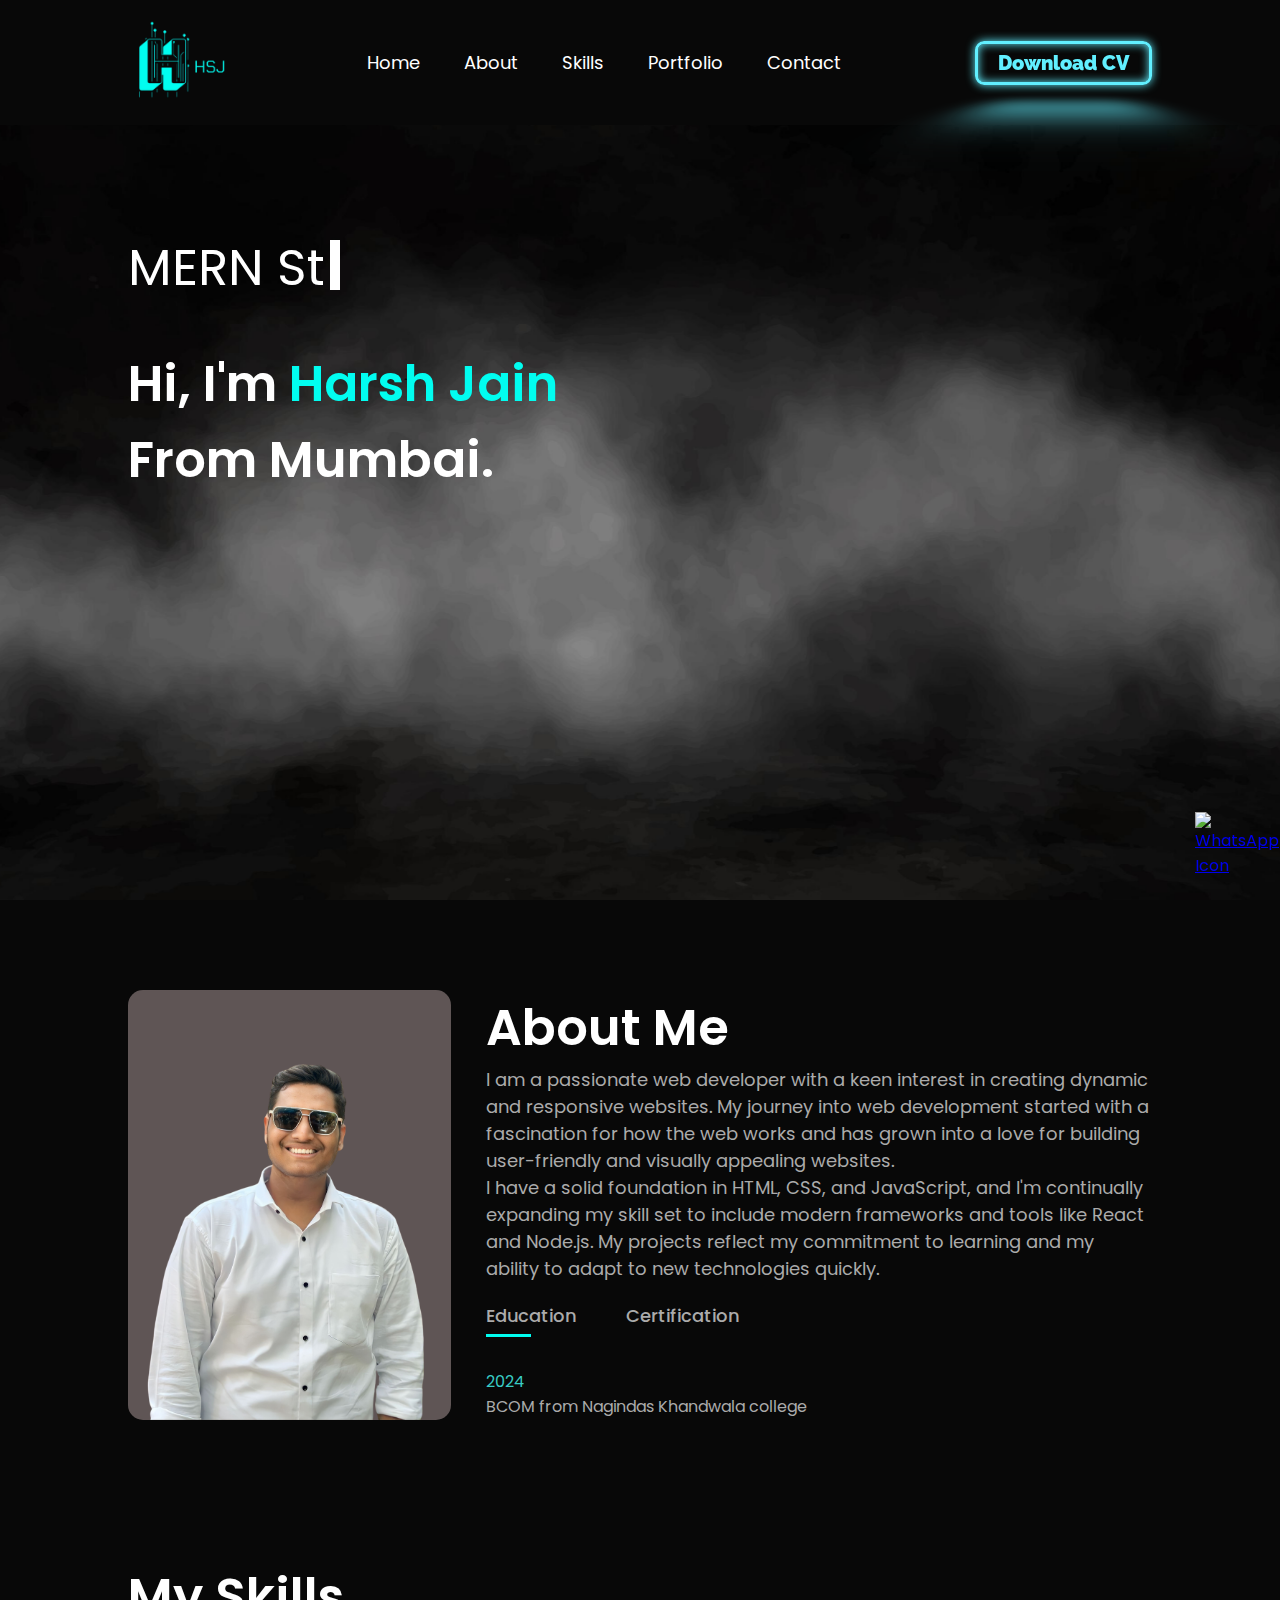
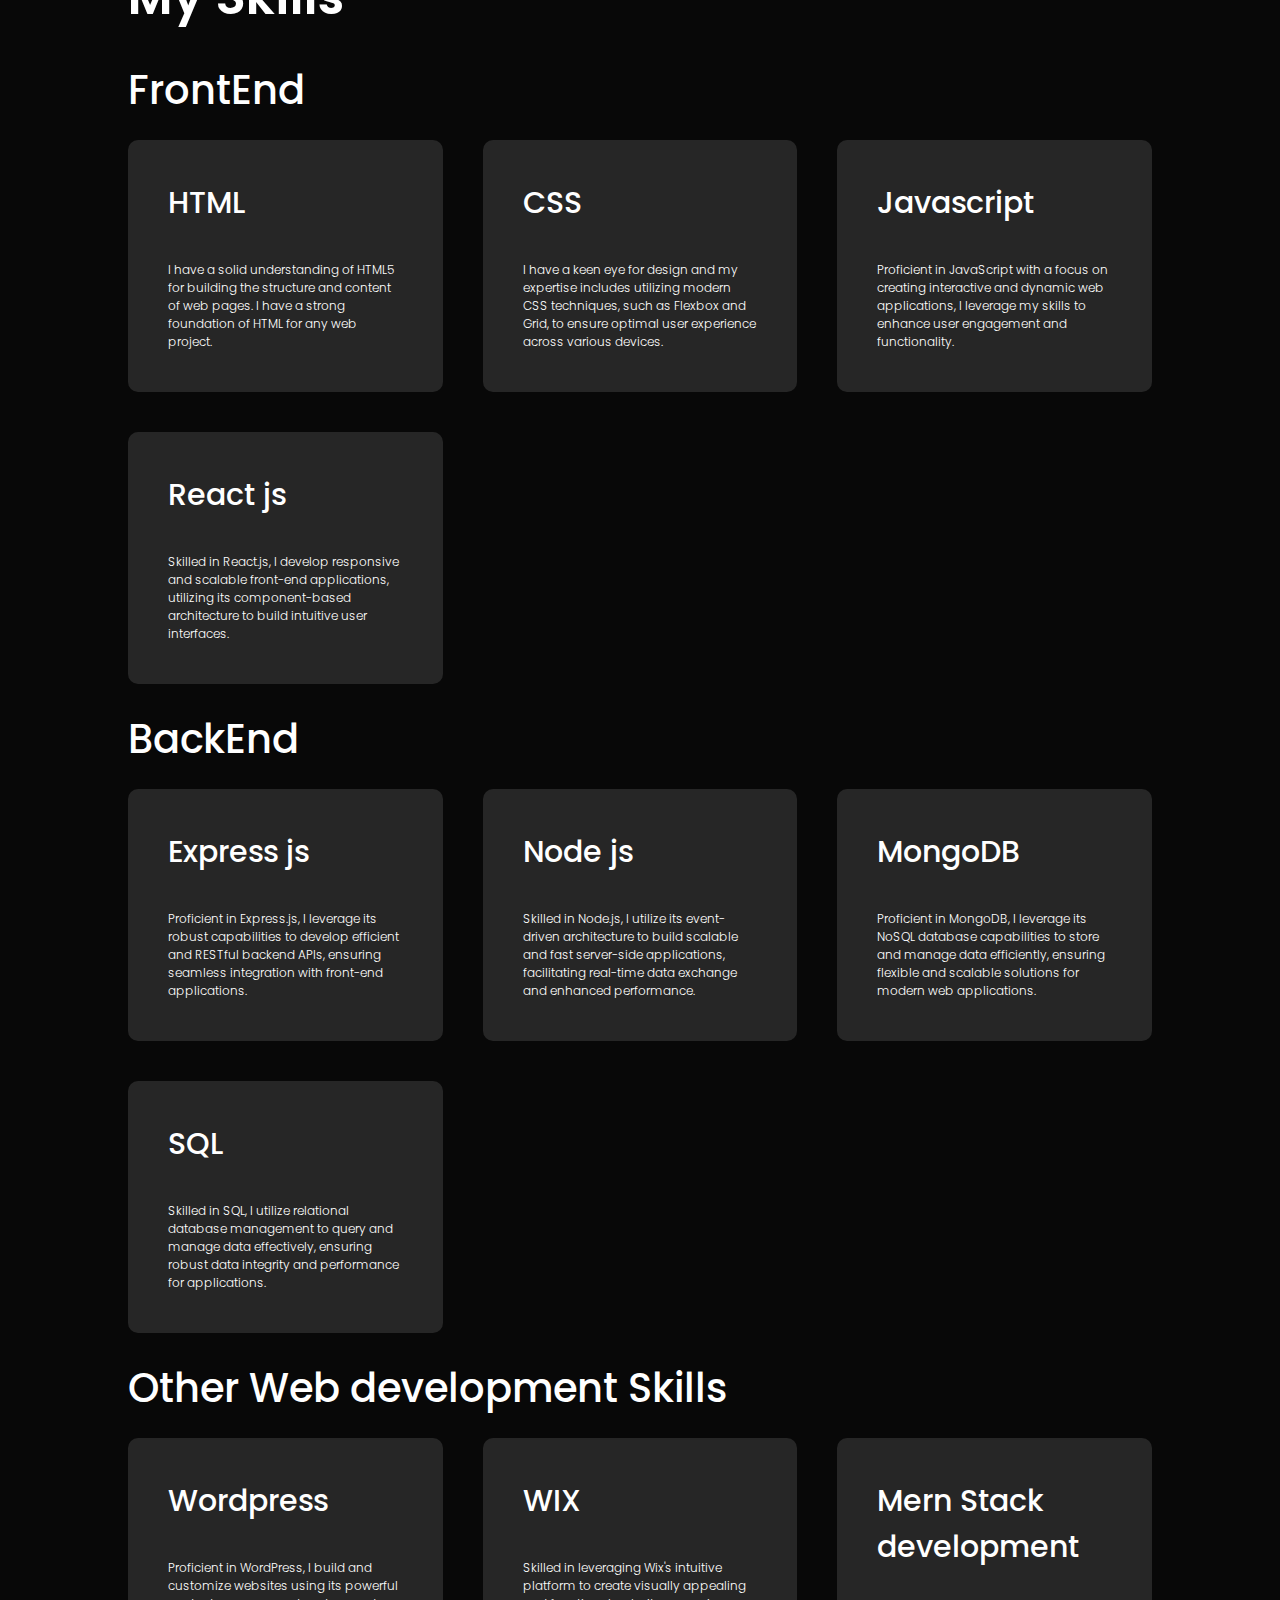
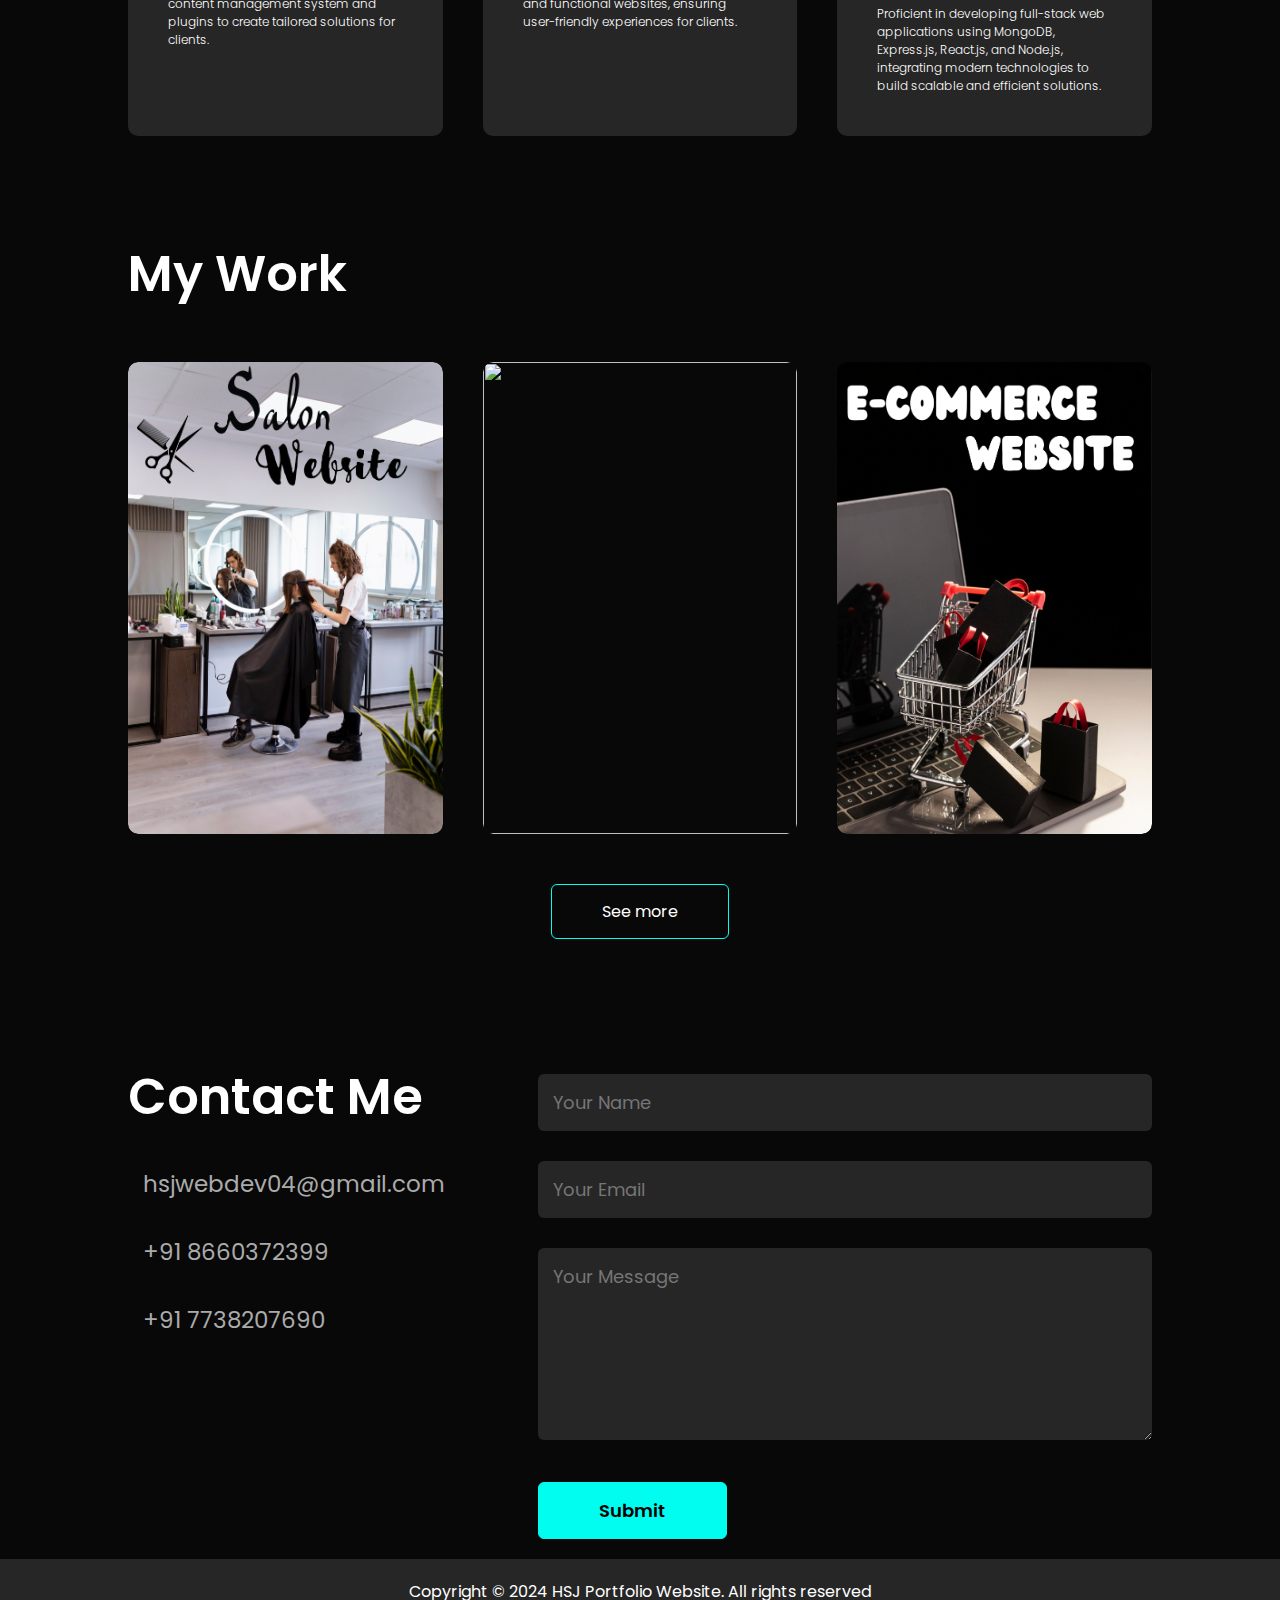
==== index.html @ c1de4677 "k" ====
<!DOCTYPE html>
<html lang="en">

<head>
    <meta charset="UTF-8">
    <meta name="viewport" content="width=device-width, initial-scale=1.0">
    <title>HSJ Portfolio</title>
    <link rel="icon" href="images/1.png" type="image/x-icon">
    <link rel="stylesheet" href="style.css">
    <script src="https://kit.fontawesome.com/3950568ccf.js" crossorigin="anonymous"></script>
</head>

<body>
    <header>
        <div id="header">
            <div class="navbar">
                <nav>
                    <img src="images/logo.png" class="logo">
                    <ul class="menu" id="menu">
                        <div class="close" id="closeIcon"></div>
                        <li><a href="#header">Home</a></li>
                        <li><a href="#about">About</a></li>
                        <li><a href="#skills">Skills</a></li>
                        <li><a href="#portfolio">Portfolio</a></li>
                        <li><a href="#contact">Contact</a></li>
                    </ul>
                    <a href="images/harsh resume.pdf" download class="button">Download CV</a>

                    <div class="hamburger" id="hamburger">
                        <div class="line"></div>
                        <div class="line"></div>
                        <div class="line"></div>
                    </div>
                </nav>
            </div>
        </div>
    </header>
    <div class="hero">
        <div class="header-text">
            <div id="console">
                <span id="text"></span><span class="console-underscore"></span>
            </div>
            <h1>Hi, I'm <span class="name">Harsh Jain</span> <br> From Mumbai.</h1>
        </div>
    </div>
    <!-- ------------------about---------------------- -->
    <div id="about">
        <div class="container">
            <div class="row">
                <div class="about-col-1">
                    <img src="images/user1.png" alt="">
                </div>
                <div class="about-col-2">
                    <h1 class="sub-title">About Me</h1>
                    <p>I am a passionate web developer with a keen interest in creating dynamic and responsive websites.
                        My journey into web development started with a fascination for how the web works and has grown
                        into a love for building user-friendly and visually appealing websites.</p>
                    <p>I have a solid foundation in HTML, CSS, and JavaScript, and I'm continually expanding my skill
                        set to include modern frameworks and tools like React and Node.js. My projects reflect my
                        commitment to learning and my ability to adapt to new technologies quickly.</p>
                    <div class="tab-titles">
                        <p class="tab-links active-link" onclick="openTab('education' , this)">Education</p>
                        <p class="tab-links" onclick="openTab('experience' , this)">Certification</p>
                    </div>
                    <div class="tab-contents active-tab" id="education">
                        <ul>
                            <li><span>2024</span><br>BCOM from Nagindas Khandwala college </li>
                        </ul>
                    </div>
                    <div class="tab-contents" id="experience">
                        <ul>
                            <li><span>2024</span><br>Web development Training at CM Techno Solution</li>
                        </ul>
                    </div>
                </div>
            </div>
        </div>
    </div>

    <!-- -------------------------------Skills------------------------------- -->
    <div id="skills">
        <div class="container">
            <h1 class="sub-title">My Skills</h1>
            <div class="section">
                <h2>FrontEnd</h2>
            </div>
            <div class="skills-list">

                <div>
                    <i class="fa-brands fa-html5"></i>
                    <h2>HTML</h2>
                    <p>I have a solid understanding of HTML5 for building the structure and content of web pages. I have
                        a strong foundation of HTML for any web project.</p>

                </div>
                <div>
                    <i class="fa-brands fa-css3-alt"></i>
                    <h2>CSS</h2>
                    <p>I have a keen eye for design and my expertise includes utilizing modern CSS techniques, such as
                        Flexbox and Grid, to ensure optimal user experience across various devices.</p>

                </div>
                <div>
                    <i class="fa-brands fa-js"></i>
                    <h2>Javascript</h2>
                    <p>Proficient in JavaScript with a focus on creating interactive and dynamic web applications, I
                        leverage my skills to enhance user engagement and functionality.</p>

                </div>
                <div>
                    <i class="fa-brands fa-react"></i>
                    <h2>React js</h2>
                    <p>Skilled in React.js, I develop responsive and scalable front-end applications, utilizing its
                        component-based architecture to build intuitive user interfaces.</p>

                </div>
            </div>
            <div class="section">
                <h2>BackEnd</h2>
            </div>
            <div class="skills-list">

                <div>
                    <i class="fa-brands fa-node-js"></i>
                    <h2>Express js</h2>
                    <p>Proficient in Express.js, I leverage its robust capabilities to develop efficient and RESTful
                        backend APIs, ensuring seamless integration with front-end applications.</p>

                </div>
                <div>
                    <i class="fa-brands fa-node"></i>
                    <h2>Node js</h2>
                    <p>Skilled in Node.js, I utilize its event-driven architecture to build scalable and fast
                        server-side applications, facilitating real-time data exchange and enhanced performance.</p>

                </div>
                <div>
                    <i class="fa-solid fa-database"></i>
                    <h2>MongoDB</h2>
                    <p> Proficient in MongoDB, I leverage its NoSQL database capabilities to store and manage data
                        efficiently, ensuring flexible and scalable solutions for modern web applications.</p>

                </div>
                <div>
                    <i class="fa-solid fa-database"></i>
                    <h2>SQL</h2>
                    <p>Skilled in SQL, I utilize relational database management to query and manage data effectively,
                        ensuring robust data integrity and performance for applications.</p>

                </div>
            </div>
            <div class="section">
                <h2>Other Web development Skills</h2>
            </div>
            <div class="skills-list">

                <div>
                    <i class="fa-brands fa-wordpress"></i>
                    <h2>Wordpress</h2>
                    <p>Proficient in WordPress, I build and customize websites using its powerful content management
                        system and plugins to create tailored solutions for clients.</p>

                </div>
                <div>
                    <i class="fa-brands fa-wix"></i>
                    <h2>WIX</h2>
                    <p>Skilled in leveraging Wix's intuitive platform to create visually appealing and functional
                        websites, ensuring user-friendly experiences for clients.</p>

                </div>
                <div>
                    <i class="fa-solid fa-code"></i>
                    <h2>Mern Stack development</h2>
                    <p>Proficient in developing full-stack web applications using MongoDB, Express.js, React.js, and
                        Node.js, integrating modern technologies to build scalable and efficient solutions.</p>

                </div>
                <!-- <div>
                <h2>MySQL</h2>
                <p>Lorem ipsum, dolor sit amet consectetur adipisicing elit. Nobis incidunt repudiandae amet quisquam nihil! Id atque ea officiis neque unde quibusdam libero.</p>
                
            </div> -->
            </div>
        </div>
    </div>

    <!-- -------------------------portfolio---------------------------- -->

    <div id="portfolio">
        <div class="container">
            <h1 class="sub-title">My Work</h1>
            <div class="worklist">
                <div class="work">
                    <img src="images/Website1.jpg">
                    <div class="layer">
                        <h3>Salon Website</h3>
                        <p>Lorem ipsum dolor sit amet consectetur adipisicing elit. Delectus inventore deleniti </p>
                        <a href="https://hsj-salon-harsh-jains-projects-2547db1a.vercel.app/" target="_blank"><i
                                class="fa-solid fa-up-right-from-square"></i></a>
                    </div>
                </div>
                <div class="work">
                    <img src="images/gym.jpg">
                    <div class="layer">
                        <h3>Gym Website</h3>
                        <p>Lorem ipsum dolor sit amet consectetur adipisicing elit. Delectus inventore deleniti
                            repudiandae consectetur unde at quo, natus nemo velit ut incidunt distinctio?</p>
                        <a href="https://hsj-gym.vercel.app/" target="_blank"><i
                                class="fa-solid fa-up-right-from-square"></i></a>
                    </div>
                </div>
                <div class="work">
                    <img src="images/heading (3).png">
                    <div class="layer">
                        <h3>E-commerce Website</h3>
                        <p>Lorem ipsum dolor sit amet consectetur adipisicing elit. Delectus inventore deleniti
                            repudiandae consectetur unde at quo, natus nemo velit ut incidunt distinctio?</p>
                        <a href="https://github.com/hsj0402/Ecommerce.git" target="_blank"><i
                                class="fa-solid fa-up-right-from-square"></i></a>
                    </div>
                </div>
                <div class="work" id="work4" style="display: none;">
                    <img src="images/heading (1).png">
                    <div class="layer">
                        <h3>Netflix Clone</h3>
                        <p>Lorem ipsum dolor sit amet consectetur adipisicing elit. Delectus inventore deleniti
                            repudiandae consectetur unde at quo, natus nemo velit ut incidunt distinctio?</p>
                        <a href="https://streamflix-landingpage.netlify.app/" target="_blank"><i
                                class="fa-solid fa-up-right-from-square"></i></a>
                    </div>
                </div>
                <div class="work" id="work5" style="display: none;">
                    <img src="images/crud.png">
                    <div class="layer">
                        <h3>CRUD Application</h3>
                        <p>Lorem ipsum dolor sit amet consectetur adipisicing elit. Delectus inventore deleniti
                            repudiandae consectetur unde at quo, natus nemo velit ut incidunt distinctio?</p>
                        <a href="https://github.com/hsj0402/Todo-List-and-Dies-roll.git" target="_blank"><i
                                class="fa-solid fa-up-right-from-square"></i></a>
                    </div>
                </div>

            </div>
            <a href="#" id="toggleButton" class="btn">See more</a>
        </div>
    </div>


    <!-- -----------------------------Whatsapp------------------- -->

    <a href="https://wa.link/7mw3tx" class="whatsapp-icon" target="_blank">
        <img src="https://img.icons8.com/color/48/000000/whatsapp.png" alt="WhatsApp Icon">
        <!-- <i class="fa-brands fa-whatsapp"></i> -->
    </a>

    <!-- ----------------------------Contact----------------------------- -->

    <div id="contact">
        <div class="container">
            <div class="row">
                <div class="contact-left">
                    <h1 class="sub-title">Contact Me</h1>
                    <p><i class="fa-solid fa-envelope"></i><a href="mailto:hsjwebdev04@gmail.com"
                            class="email">hsjwebdev04@gmail.com</a></p>
                    <p><i class="fa-solid fa-phone"></i><a href="tel:+91 8660372399">+91 8660372399</a></p>
                    <p><i class="fa-solid fa-phone"></i><a href="tel:+91 7738207690">+91 7738207690</a></p>
                    <div class="social-icons">
                        <a href="https://www.linkedin.com/in/harsh-jain-b75967247" target="_blank"><i
                                class="fa-brands fa-linkedin"></i></a>
                        <a href="https://github.com/hsj0402" target="_blank"><i class="fa-brands fa-github"></i></a>
                        <a href="https://www.instagram.com/harsh_jain0402?igsh=NXM4eTUwamxiaGNn" target="_blank"><i
                                class="fa-brands fa-instagram"></i></a>
                        <a href="#"><i class="fa-brands fa-square-twitter"></i></a>
                    </div>
                </div>
                <div class="contact-right">
                    <form name="submit-to-google-sheet">
                        <input type="text" name="Name" placeholder="Your Name" required>
                        <input type="email" name="Email" placeholder="Your Email" required>
                        <textarea name="Message" rows="6" placeholder="Your Message"></textarea>
                        <button type="submit" class="btn2">Submit</button>
                    </form>
                    <span id="msg"></span>
                </div>
            </div>
        </div>
    </div>
    <footer>
        <div class="copyright">
            <p>Copyright © 2024 HSJ Portfolio Website. All rights reserved</p>
        </div>
    </footer>
    <script src="script.js"></script>
    <script>
        const scriptURL = 'https://script.google.com/macros/s/AKfycbzxA2_hypLI9TzfgYW4KOyhUM58ob6WdwbNlGh6gGG9ge-DnZ69X-_NevAva2X8TiIb/exec'
        const form = document.forms['submit-to-google-sheet']
        const msg = document.getElementById("msg")

        form.addEventListener('submit', e => {
            e.preventDefault()
            msg.innerHTML = "Message sent successfully";
            fetch(scriptURL, { method: 'POST', body: new FormData(form) })
                .then(response => {
                    form.reset()
                    setTimeout(function () {
                        msg.innerHTML = ""
                    }, 5000)
                })
                .catch(error => console.error('Error!', error.message))
        })
    </script>
</body>

</html>
---- style.css ----
@import url('https://fonts.googleapis.com/css2?family=Poppins:ital,wght@0,100;0,200;0,300;0,400;0,500;0,600;0,700;0,800;0,900;1,100;1,200;1,300;1,400;1,500;1,600;1,700;1,800;1,900&display=swap');
@import url("https://fonts.googleapis.com/css?family=Raleway");

* {
    margin: 0;
    padding: 0;
    font-family: 'Poppins', sans-serif;
    box-sizing: border-box;
}

html {
    scroll-behavior: smooth;
}

body {
    background: #080808;
    color: #fff;
}

.navbar {
    padding: 10px 10%;
    position: fixed;
    top: 0;
    left: 0;
    z-index: 1000;
    background: #080808;
    width: 100vw;
}

.container {
    padding: 10px 10%;

}

nav {
    display: flex;
    align-items: center;
    justify-content: space-between;
    /* padding-top: 0; */
}


.hero {
    width: 100%;
    height: 100vh;
    background-image: url(images/background.jpg);
    background-size: cover;
    background-position: center;
}

.header-text {
    /* margin-top: 13%; */
    font-size: 60px;
    padding: 10px 10%;
    padding-top: 18%;
}

.header-text h1 {
    font-size: 60px;
    margin-top: 40px;
    font-family: 'Poppins', sans-serif;
    font-weight: 600;
}

.header-text h1 span {
    color: #01fdf0;
}


.logo {
    width: 105px;

}

nav ul li {
    display: inline-block;
    list-style: none;
    margin: 10px 20px;
}

nav ul li a {
    color: white;
    text-decoration: none;
    font-size: 18px;
    position: relative;
}

nav ul li a::after {
    content: '';
    width: 0;
    height: 3px;
    background: #01fdf0;
    position: absolute;
    left: 0;
    bottom: -6px;
    transition: 0.5s;

}

nav ul li a:hover::after {
    width: 102%;
}



:root {
    --glow-color: hsl(186 100% 69%);
}

*,
*::before,
*::after {
    box-sizing: border-box;
}



.button {
    position: relative;
    color: var(--glow-color);
    cursor: pointer;
    padding: 0.35em 1em;
    border: 0.15em solid var(--glow-color);
    border-radius: 0.45em;
    background: none;
    perspective: 2em;
    font-family: "Raleway", sans-serif;
    font-size: 1.25em;
    font-weight: 900;
    text-decoration: none;
    -webkit-box-shadow: inset 0px 0px 0.5em 0px var(--glow-color), 0px 0px 0.5em 0px var(--glow-color);
    -moz-box-shadow: inset 0px 0px 0.5em 0px var(--glow-color), 0px 0px 0.5em 0px var(--glow-color);
    box-shadow: inset 0px 0px 0.5em 0px var(--glow-color), 0px 0px 0.5em 0px var(--glow-color);
    animation: border-flicker 2s linear infinite;
}

.button::before {
    content: "";
    position: absolute;
    top: 0;
    bottom: 0;
    left: 0;
    right: 0;
    opacity: 0.7;
    filter: blur(1em);
    transform: translateY(120%) rotateX(95deg) scale(1, 0.35);
    background: var(--glow-color);
    pointer-events: none;
}

.button::after {
    content: "";
    position: absolute;
    top: 0;
    left: 0;
    right: 0;
    bottom: 0;
    opacity: 0;
    z-index: -1;
    background-color: var(--glow-color);
    box-shadow: 0 0 2em 0.2em var(--glow-color);
    transition: opacity 100ms linear;
}

.button:hover {
    color: rgba(0, 0, 0, 0.8);
    text-shadow: none;
    animation: none;
}

.button:hover::before {
    filter: blur(1.5em);
    opacity: 1;
}

.button:hover::after {
    opacity: 1;
}

@keyframes border-flicker {
    0% {
        opacity: 0.1;
    }

    2% {
        opacity: 1;
    }

    4% {
        opacity: 0.1;
    }

    8% {
        opacity: 1;
    }

    70% {
        opacity: 0.7;
    }

    100% {
        opacity: 1;
    }
}

/* @media only screen and (max-width: 600px) {
    .button {
        font-size: 1em;
    }
} */


#console {
    font-size: 50px;
    color: white;
}

.console-underscore {
    display: inline-block;
    position: relative;
    top: 0.1em;
    left: 0.1em;
    width: 10px;
    height: 50px;
    background-color: white;
    animation: blink 0.5s infinite alternate;
}

@keyframes blink {
    0% {
        opacity: 1;
    }

    100% {
        opacity: 0;
    }
}



/* ------------------about----------------------  */

.about-col-1 img {
    width: 90%;
    border-radius: 15px;
}

#about {
    padding: 80px 0;
    color: #ababab;
}

.row {
    display: flex;
    justify-content: space-between;
    flex-wrap: wrap;
}

.about-col-1 {
    flex-basis: 35%;
}

.about-col-2 {
    flex-basis: 65%;
}

.tab-titles {
    display: flex;
    margin: 20px 0 40px;
}

.tab-links {
    margin-right: 50px;
    font-size: 18px;
    font-weight: 500;
    cursor: pointer;
    position: relative;
}

.tab-links::after {
    content: '';
    width: 0;
    height: 3px;
    background: #01fdf0;
    position: absolute;
    left: 0;
    bottom: -8px;
    transition: 0.5s;
}

.tab-links.active-link::after {
    width: 50%;
}

.tab-contents ul li {
    list-style: none;
    margin: 10px 0;
}

.tab-contents ul li span {
    color: #38ccc5;
    font-size: 16px;
}

.tab-contents {
    display: none;
}

.tab-contents.active-tab {
    display: block;
}

/* ----------------------------------Skills-------------------------------------- */
/* 
#skills {
    padding: 30px 0;
}

.skills-list {
    display: grid;
    grid-template-columns: repeat(auto-fit, minmax(250px, 1fr));
    grid-gap: 40px;
    margin-top: 20px;
}

.skills-list div {
    background: #262626;
    padding: 40px;
    font-size: 13px;
    font-weight: 300;
    border-radius: 10px;
    transition: backgroung 0.5s, transform 0.5s;
}

.skills-list div i {
    font-size: 50px;
    margin-bottom: 30px;
}

.skills-list div h2 {
    font-size: 30px;
    font-weight: 500;
    margin-bottom: 15px;
}

.skills-list div a {
    text-decoration: none;
    color: #fff;
    font-size: 12px;
    margin-top: 20px;
    display: inline-block;
}

.skills-list div:hover {
    background: #01fdf0;
    color: #080808;
    transform: translateY(-10px);
}

.section {
    padding-top: 25px;

} */


#skills {
    padding: 30px 0;
}

.skills-list {
    display: grid;
    grid-template-columns: repeat(auto-fit, minmax(250px, 1fr));
    grid-gap: 40px;
    margin-top: 20px;
}

.skills-list div {
    background: #262626;
    padding: 40px;
    font-size: 13px;
    font-weight: 300;
    border-radius: 10px;
    transition: background 0.5s, transform 0.5s;
}



.skills-list div i {
    font-size: 50px;
    margin-bottom: 30px;
    animation: bounce 2s ease infinite;
    color: #01fdf0;
    transition: color 0.3s, transform 0.3s; 
}

.skills-list div:hover i {
    color: rgb(0, 0, 0); 
    transform: scale(1.2); 
    
}


@keyframes bounce {
    0%, 100% {
        transform: translateY(0);
    }
    50% {
        transform: translateY(-15px);
    }
}


.skills-list div h2 {
    font-size: 30px;
    font-weight: 500;
    margin-bottom: 15px;
    color: #fff; /* Initial color */
    transition: color 0.3s, transform 0.3s, text-shadow 0.3s; 
}

.skills-list div:hover h2 {
    color: #000000; 
    font-weight: 600;
    transform: translateY(-5px); 
    text-shadow: 0 0 10px #01fdf0, 0 0 20px #01fdf0; 
}

.skills-list div p {
    text-decoration: none;
    color: #fff;
    font-size: 12px;
    margin-top: 20px;
    display: inline-block;
}

.skills-list div:hover p {
    font-weight: 500;
    color: #080808;
}


.skills-list div:hover {
    background: #01fdf0;
    color: #080808;
    transform: translateY(-10px);
}

.section {
    padding-top: 25px;
}






/* -------------------------portfolio---------------------------- */

#portfolio {
    padding: 50px 0;

}

.worklist {
    display: grid;
    /* grid-template-columns: repeat(auto-fit, minmax(250px, 1fr)); */
    grid-template-columns: repeat(3, 1fr);
    grid-gap: 40px;
    margin-top: 50px;
}



.work img {
    width: 100%;
    border-radius: 10px;
    display: block;
    height: 100%;
    transition: transform 0.5s;
}

.work {
    border-radius: 10px;
    position: relative;
    overflow: hidden;
}

.work:hover img {
    transform: scale(1.1);
}

.layer {
    width: 100%;
    height: 0;
    background: linear-gradient(rgba(0, 0, 0, 0.6), #01fdf0);
    border-radius: 10px;
    position: absolute;
    left: 0;
    bottom: 0;
    overflow: hidden;
    display: flex;
    align-items: center;
    justify-content: center;
    flex-direction: column;
    padding: 0 40px;
    text-align: center;
    font-size: 14px;
    transition: height 0.5s;
}

.layer h3 {
    font-weight: 500;
    margin-bottom: 20px;
}

.layer a {
    margin-top: 20px;
    color: #01fdf0;
    text-decoration: none;
    font-size: 18px;
    line-height: 60px;
    background: black;
    width: 60px;
    height: 60px;
    border-radius: 50%;
    text-align: center;
}

.work:hover .layer {
    height: 100%;
}

.btn {
    display: block;
    margin: 50px auto;
    width: fit-content;
    border: 1px solid #01fdf0;
    padding: 14px 50px;
    border-radius: 6px;
    text-decoration: none;
    color: #fff;
    transition: background 0.5s;
}

.btn:hover {
    background: #01fdf0;
    color: #000;
    font-weight: 500;
}


/* -----------------------contact-------------------- */
.contact-left {
    flex-basis: 35%;
}

.contact-right {
    flex-basis: 60%;
}

.contact-left p {
    margin-top: 30px;
    font-size: 23px;
}

.contact-left p i {
    color: #01fdf0;
    margin-right: 15px;
    font-size: 25px;
}

.contact-left p a {
    color: #ababab;
    text-decoration: none;
}

.social-icons {
    margin-top: 30px;
}

.social-icons a {
    text-decoration: none;
    font-size: 30px;
    margin-right: 15px;
    color: #ababab;
    display: inline-block;
    transition: transform 0.5s;
}

.social-icons a:hover {
    color: #01fdf0;
    transform: translateY(-5px);
}

.btn2 {
    display: inline-block;
    background: #01fdf0;
    margin: 50px auto;
    width: fit-content;
    border: 1px solid #01fdf0;
    padding: 14px 50px;
    border-radius: 6px;
    text-decoration: none;
    color: black;
    font-weight: 600;
}

.contact-right form {
    width: 100%;
}

form input,
form textarea {
    width: 100%;
    border: 0;
    outline: none;
    background: #262626;
    padding: 15px;
    margin: 15px 0;
    color: #fff;
    font-size: 18px;
    border-radius: 6px;
}

form .btn2 {
    padding: 14px 60px;
    font-size: 18px;
    margin-top: 20px;
    cursor: pointer;
}

.copyright {
    width: 100%;
    text-align: center;
    padding: 20px 0;
    background: #262626;
}

#msg {
    color: #61b752;
    margin-top: -40px;
    display: block;
}

::-webkit-scrollbar {
    width: 10px;
}

::-webkit-scrollbar-track {
    background-color: black;
    border-radius: 10px;
}

::-webkit-scrollbar-thumb {
    background-color: #01fdf0;
    border-radius: 10px;
}

/* ---------------------whatsapp------------------------ */

/* body {
    font-family: 'Poppins', sans-serif;
    margin: 0;
    padding: 0;
    background-color: #f8f9fa;
} */

.whatsapp-icon {
    position: fixed;
    bottom: 38px;
    right: 35px;
    width: 50px;
    height: 50px;
    z-index: 1000;
}

.whatsapp-icon img {
    width: 120%;
    height: 120%;
    transition: transform 0.3s ease;
}

.whatsapp-icon img:hover {
    transform: scale(1.1);
}


/* ------------------------------css for small screens-------------------- */

/* Large devices (desktops, 1200px and up) */
@media only screen and (min-width: 1200px) {
    .sub-title {
        font-size: 50px;
        font-weight: 600;
        color: white;
    }

    .about-col-2 p {
        font-size: 18px;
    }

    .section h2 {
        font-size: 40px;
        font-weight: 500;
        color: white;
    }

    .hamburger {
        display: none;
    }

    .close {
        display: none;
    }

    .header-text {
        padding-top: 18%;
    }

    .header-text h1 {
        font-size: 50px;
    }

    nav ul li a {
        font-size: 18px;
    }

    .button {
        font-size: 1.25em;
    }
}

/* Medium devices (tablets, 768px to 1199px) */
@media only screen and (max-width: 1199px) and (min-width: 1000px) {
    .layer {
        width: 300px;
        height: 0;
        background: linear-gradient(rgba(0, 0, 0, 0.6), #01fdf0);
        border-radius: 10px;
        position: absolute;
        left: 0;
        bottom: 0;
        overflow: hidden;
        display: flex;
        align-items: center;
        justify-content: center;
        flex-direction: column;
        padding: 0 20px;
        text-align: center;
        font-size: 14px;
        transition: height 0.5s;
    }

    .worklist {
        display: grid;
        /* grid-template-columns: repeat(auto-fit, minmax(250px, 1fr)); */
        grid-template-columns: repeat(2, 1fr);
        grid-gap: 40px;
        margin-top: 50px;
    }

    .work img {
        width: 300px;
        border-radius: 10px;
        display: block;
        height: 400px;
        transition: transform 0.5s;
    }

    .work {
        margin: 0 auto;
        border-radius: 10px;
        position: relative;
        overflow: hidden;
        display: flex;
        justify-content: center;
        align-items: center;
    }

    .sub-title {
        font-size: 50px;
        font-weight: 600;
        color: white;
    }

    .about-col-2 p {
        font-size: 18px;
    }

    .section h2 {
        font-size: 40px;
        font-weight: 500;
        color: white;
    }

    .hamburger {
        display: none;
    }

    .close {
        display: none;
    }

    .header-text {
        padding: 10px 8%;
        font-size: 50px;
        padding-top: 20%;
    }

    .header-text h1 {
        font-size: 50px;
        margin-top: 20px;
    }

    .navbar {
        padding: 10px 5%;
    }

    .logo {
        width: 90px;
    }

    nav ul li {
        margin: 10px 15px;
    }

    nav ul li a {
        font-size: 16px;
    }
}

@media only screen and (max-width: 999px) and (min-width: 768px) {
    .layer {
        width: 200px;
        height: 0;
        background: linear-gradient(rgba(0, 0, 0, 0.6), #01fdf0);
        border-radius: 10px;
        position: absolute;
        left: 0;
        bottom: 0;
        overflow: hidden;
        display: flex;
        align-items: center;
        justify-content: center;
        flex-direction: column;
        padding: 0 20px;
        text-align: center;
        font-size: 14px;
        transition: height 0.5s;
    }

    .worklist {
        display: grid;
        /* grid-template-columns: repeat(auto-fit, minmax(250px, 1fr)); */
        grid-template-columns: repeat(2, 1fr);
        grid-gap: 40px;
        margin-top: 50px;
    }

    .work img {
        width: 200px;
        border-radius: 10px;
        display: block;
        height: 300px;
        transition: transform 0.5s;
    }

    .work {
        margin: 0 auto;
        border-radius: 10px;
        position: relative;
        overflow: hidden;
        display: flex;
        justify-content: center;
        align-items: center;
    }

    .sub-title {
        font-size: 40px;
        font-weight: 600;
        color: white;
    }

    .about-col-2 p {
        font-size: 18px;
    }

    .section h2 {
        font-size: 40px;
        font-weight: 500;
        color: white;
    }

    .hamburger {
        display: none;
    }

    .close {
        display: none;
    }

    .header-text {
        padding: 10px 8%;
        font-size: 50px;
        padding-top: 20%;
    }

    .header-text h1 {
        font-size: 50px;
        margin-top: 20px;
    }

    .navbar {
        padding: 10px 5%;
    }

    .logo {
        width: 90px;
    }

    nav ul li {
        margin: 10px 15px;
    }

    nav ul li a {
        font-size: 16px;
    }
}

/* Small devices (phones, 600px to 767px) */
@media only screen and (max-width: 767px) and (min-width: 600px) {
    .layer {
        width: 200px;
        height: 0;
        background: linear-gradient(rgba(0, 0, 0, 0.6), #01fdf0);
        border-radius: 10px;
        position: absolute;
        left: 0;
        bottom: 0;
        overflow: hidden;
        display: flex;
        align-items: center;
        justify-content: center;
        flex-direction: column;
        padding: 0 20px;
        text-align: center;
        font-size: 14px;
        transition: height 0.5s;
    }

    .worklist {
        display: grid;
        /* grid-template-columns: repeat(auto-fit, minmax(250px, 1fr)); */
        grid-template-columns: repeat(1, 1fr);
        grid-gap: 40px;
        margin-top: 50px;
    }

    .work img {
        width: 200px;
        border-radius: 10px;
        display: block;
        height: 300px;
        transition: transform 0.5s;
    }

    .work {
        margin: 0 auto;
        border-radius: 10px;
        position: relative;
        overflow: hidden;
        display: flex;
        justify-content: center;
        align-items: center;
    }

    .sub-title {
        font-size: 40px;
        font-weight: 600;
        color: white;
    }

    .about-col-2 p {
        font-size: 18px;
    }

    .section h2 {
        font-size: 30px;
        font-weight: 500;
        color: white;
    }

    .hamburger {
        display: none;
    }

    .close {
        display: none;
    }

    .header-text {
        padding: 10px 5%;
        font-size: 40px;
        padding-top: 35%;
    }

    .header-text h1 {
        font-size: 40px;
        margin-top: 20px;
    }

    .navbar {
        padding: 10px 5%;
    }

    .logo {
        width: 80px;
    }

    nav ul li {
        margin: 10px 10px;
    }

    nav ul li a {
        font-size: 14px;
    }

    .button {
        font-size: 0.8em;
    }

    #console {
        font-size: 35px;
        color: white;
    }

    .console-underscore {
        width: 7px;
        height: 30px;
    }
}

/* Extra small devices (phones, less than 600px) */
@media only screen and (max-width: 599px) {
    .layer {
        width: 200px;
        height: 0;
        background: linear-gradient(rgba(0, 0, 0, 0.6), #01fdf0);
        border-radius: 10px;
        position: absolute;
        left: 0;
        bottom: 0;
        overflow: hidden;
        display: flex;
        align-items: center;
        justify-content: center;
        flex-direction: column;
        padding: 0 20px;
        text-align: center;
        font-size: 14px;
        transition: height 0.5s;
    }

    .work:hover .layer {
        display: flex;
        justify-content: center;
        align-items: center;
        height: 100%;
    }
    
    .worklist {
        display: grid;
        /* grid-template-columns: repeat(auto-fit, minmax(250px, 1fr)); */
        grid-template-columns: repeat(1, 1fr);
        grid-gap: 40px;
        margin-top: 50px;
    }

    .work img {
        width: 200px;
        border-radius: 10px;
        display: block;
        height: 300px;
        transition: transform 0.5s;
    }

    .work {
        margin: 0 auto;
        border-radius: 10px;
        position: relative;
        overflow: hidden;
        display: flex;
        justify-content: center;
        align-items: center;
    }

    .contact-left {
        flex-basis: 100%;
    }

    .social-icons {
        display: flex;
        justify-content: center;
        align-items: center;
        margin-top: 30px;
    }

    form .btn2 {
        display: flex;
        justify-content: center;
        align-items: center;
        padding: 14px 60px;
        font-size: 18px;
        margin-top: 20px;
        cursor: pointer;
    }

    .contact-right {
        flex-basis: 100%;
    }

    .sub-title {
        font-size: 30px;
        font-weight: 600;
        color: white;
    }

    .about-col-2 p {
        font-size: 13px;
    }

    .section h2 {
        font-size: 30px;
        font-weight: 500;
        color: white;
    }

    .hamburger {
        cursor: pointer;
        display: flex;
        flex-direction: column;
        justify-content: space-around;
        height: 24px;
    }

    .line {
        width: 30px;
        height: 3px;
        background-color: white;
    }

    .menu {
        display: flex;
        flex-direction: column;
        position: fixed;
        right: -250px;
        top: 0;
        width: 250px;
        height: 100%;
        background-color: black;
        color: white;
        transition: right 0.3s ease-in-out;
        z-index: 9999;
    }

    nav ul li a {
        color: #080808;
    }

    .menu.open {
        right: 0;
        background: #01fdf0;
    }

    .menu.close {
        display: none;
    }

    .close {
        display: flex;
        position: relative;
        width: 24px;
        height: 24px;
        cursor: pointer;
        top: 10px;
        right: 10px;
        align-self: flex-end;
    }

    .close::before,
    .close::after {
        content: '';
        position: absolute;
        top: 0;
        left: 50%;
        width: 2px;
        height: 100%;
        background-color: white;
    }

    .close::before {
        transform: rotate(45deg);
    }

    .close::after {
        transform: rotate(-45deg);
    }

    .header-text {
        padding: 10px 5%;
        font-size: 35px;
        padding-top: 50%;
    }

    .header-text h1 {
        font-size: 20px;
        margin-top: 30px;
    }

    .navbar {
        padding: 10px 5%;
    }

    .logo {
        width: 75px;
    }

    ul {
        display: none;
    }

    .header-text h1 span {
        /* display: block; */
        font-size: 20px;
    }

    .button {
        font-size: 0.9em;
    }

    #console {
        font-size: 20px;
        color: white;
        margin-top: 20px;
    }

    .console-underscore {
        width: 5px;
        height: 25px;
    }

    #menu {
        opacity: 0;
        visibility: hidden;
        transition: opacity 0.5s ease, visibility 0.5s ease;
    }

    #menu.open {
        opacity: 1;
        visibility: visible;
    }

    .layer p{
        display: none;
    }
    html {
        scroll-behavior: smooth;
        /* Enable smooth scrolling */
    }

    .contact-left p a {
        color: #ababab;
        text-decoration: none;
        font-size: 18px;
    }

    .contact-left p i {
        font-size: 18px;
    }

    .whatsapp-icon img {
        width: 100%;
        height: 100%;
    }


}
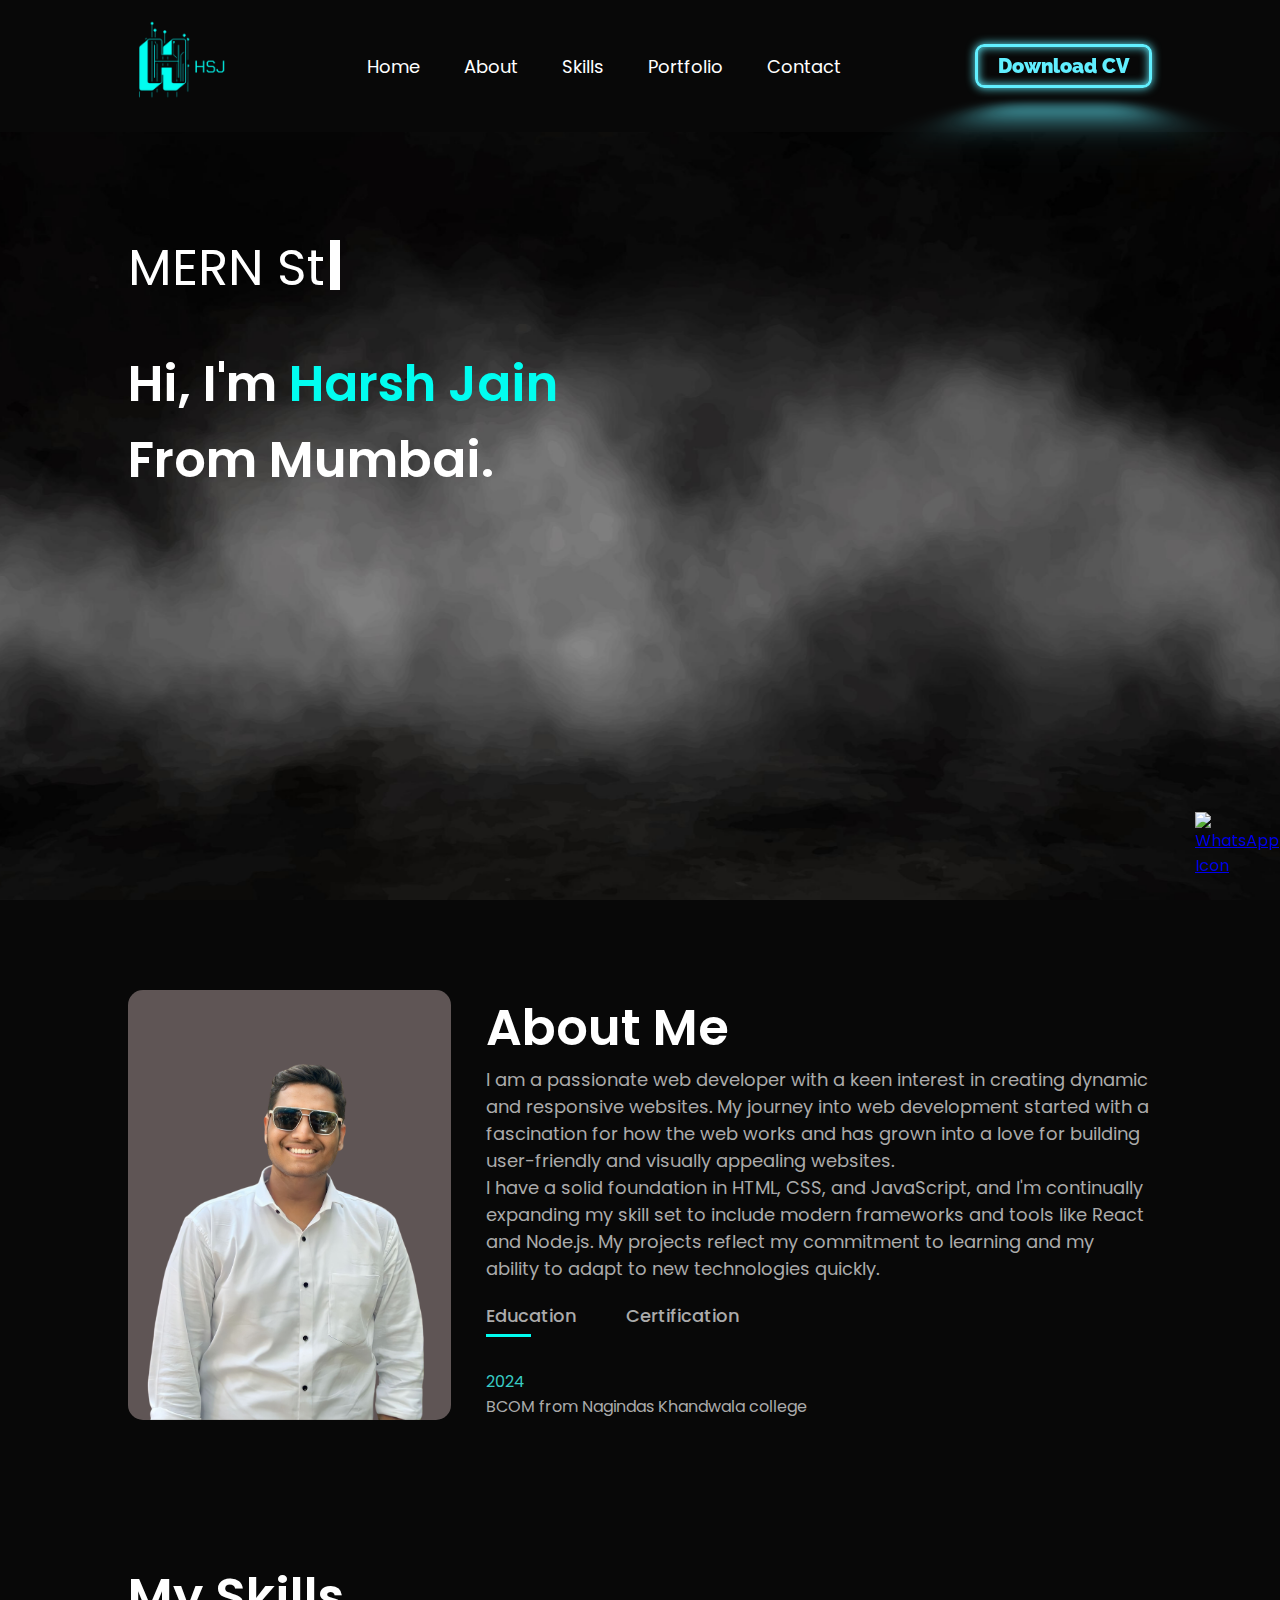
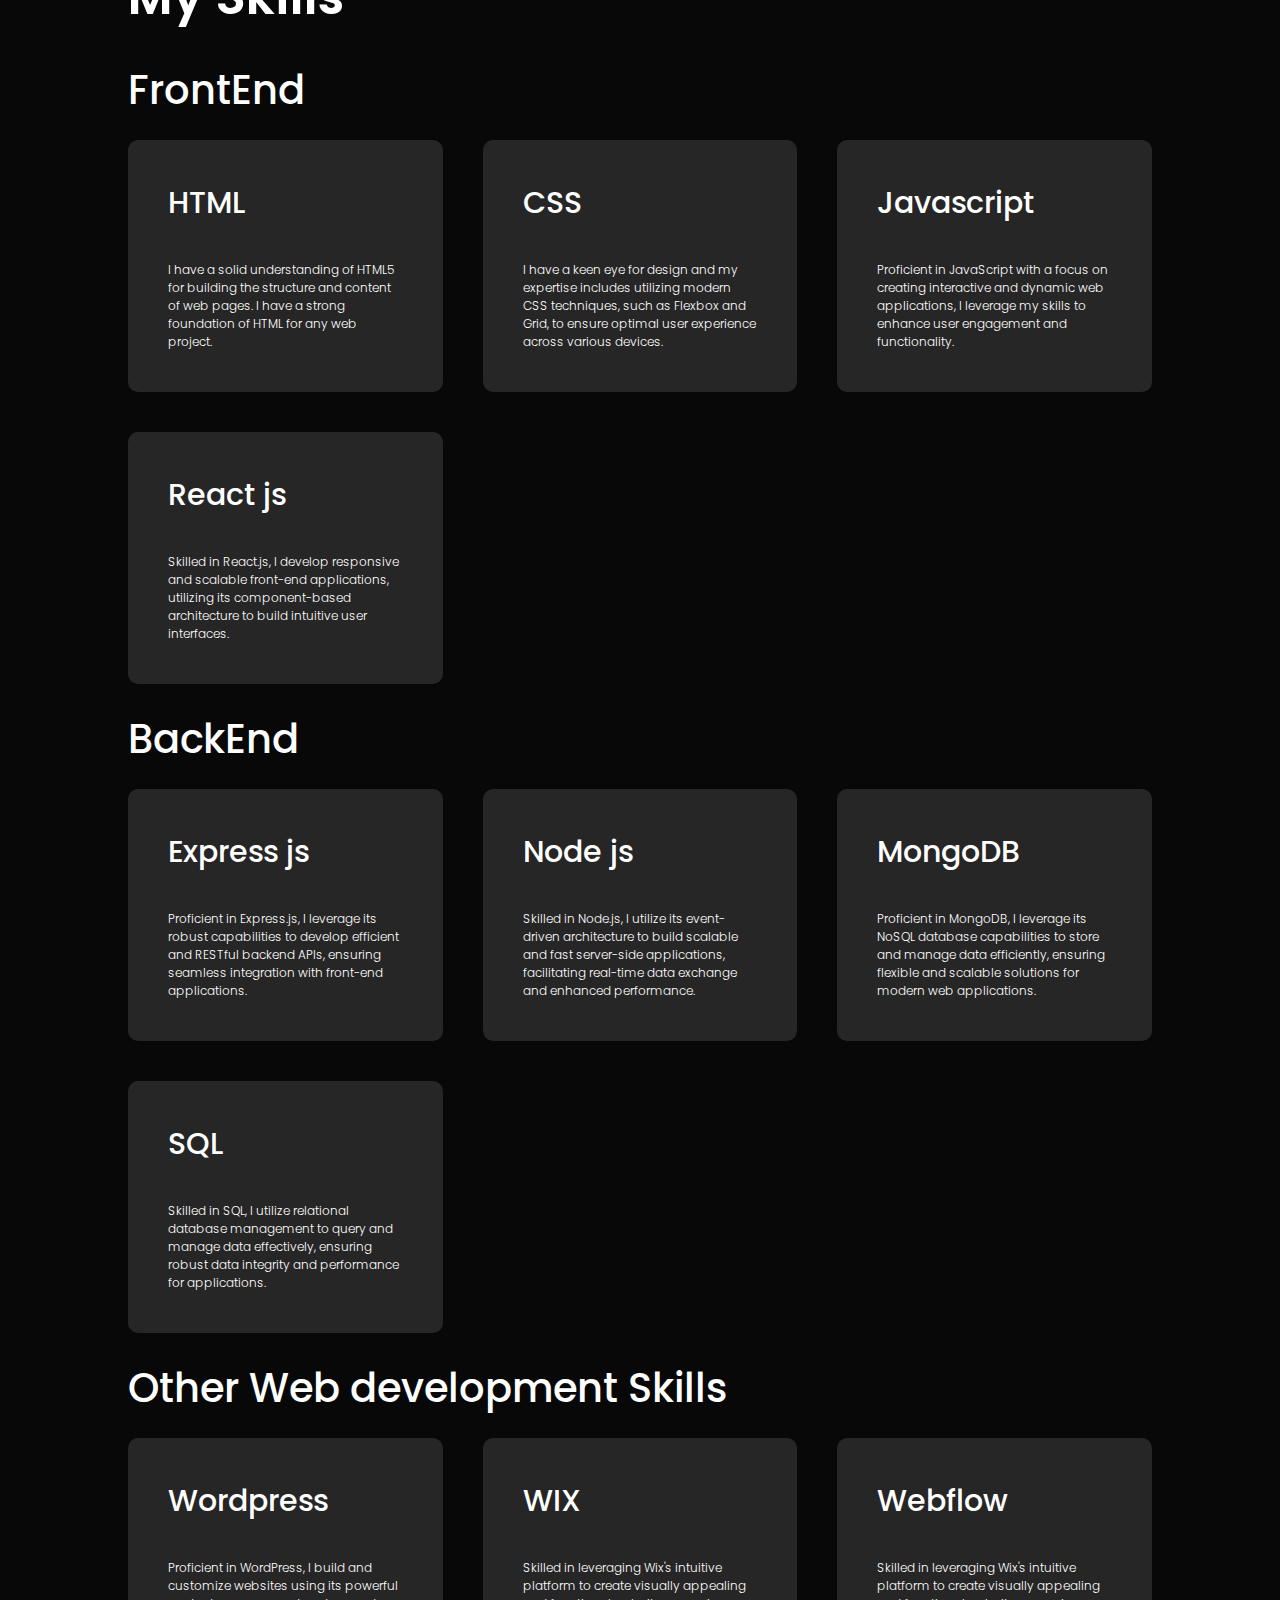
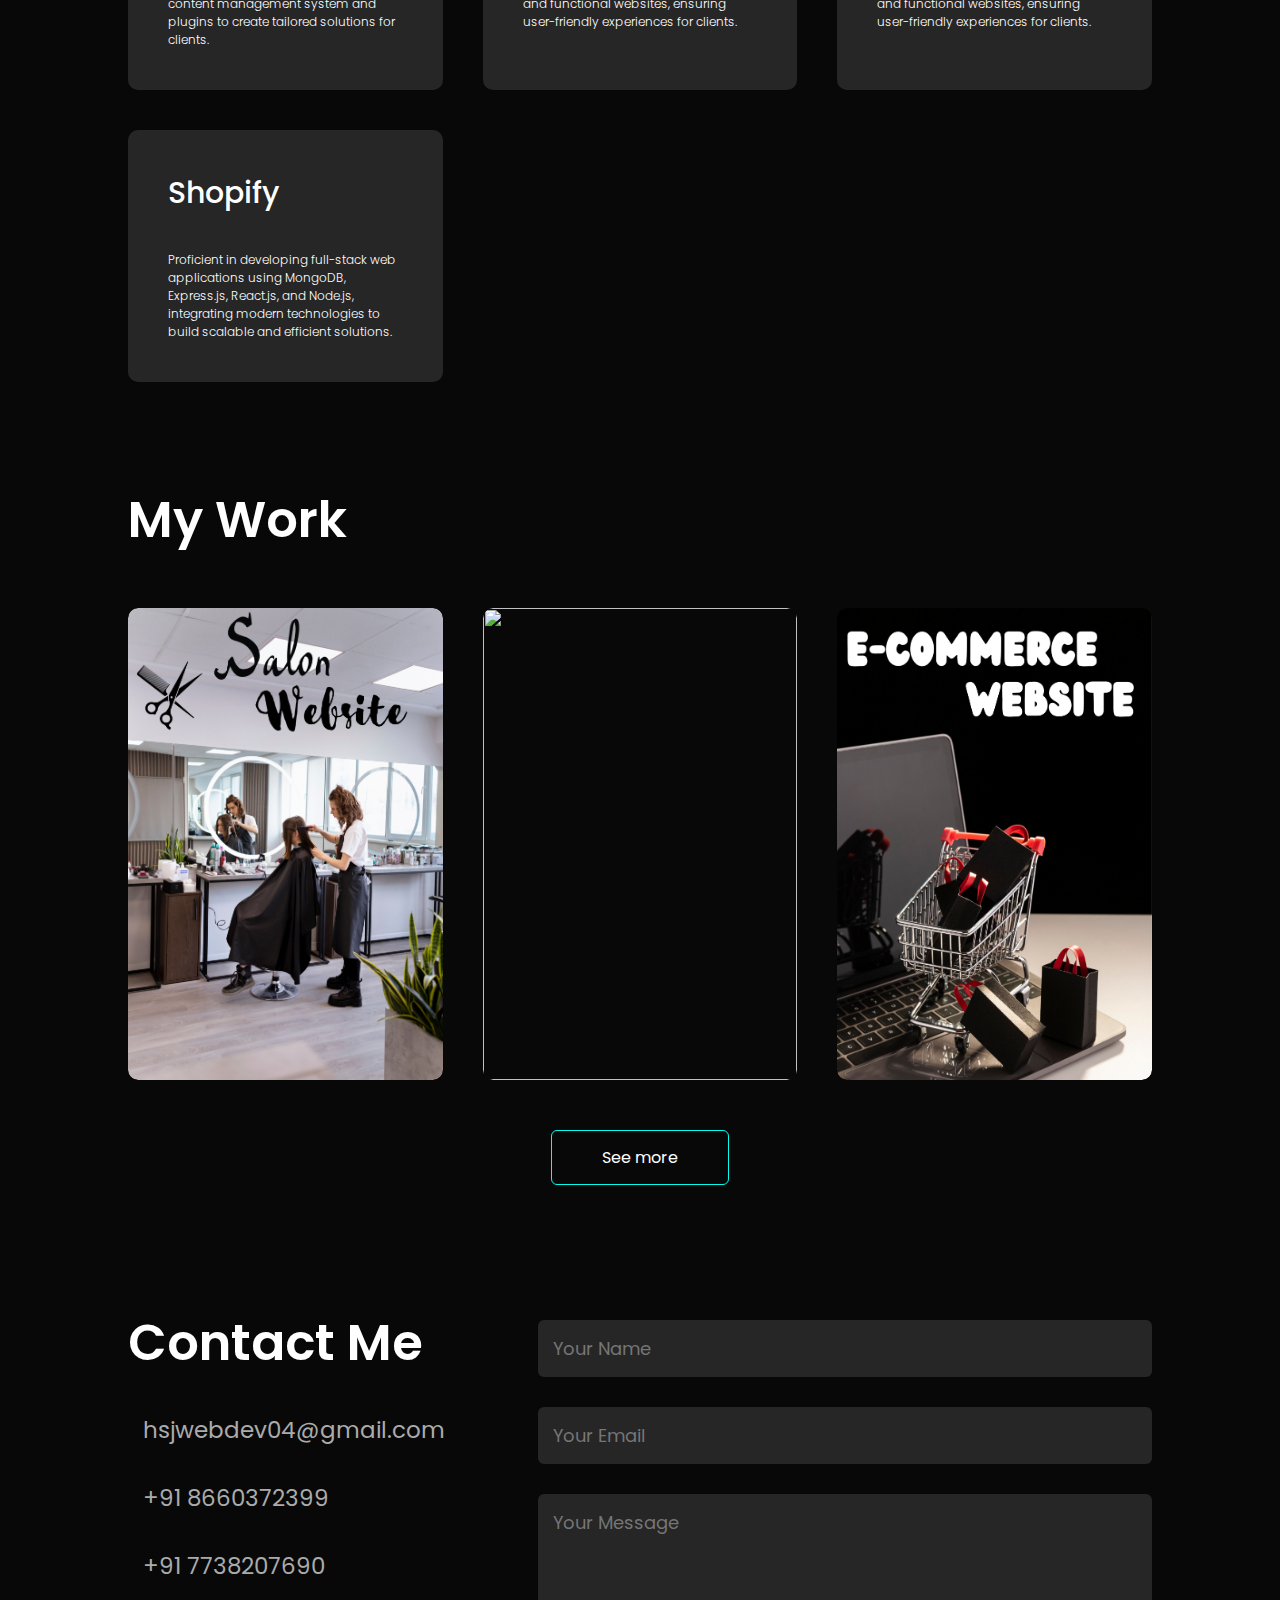
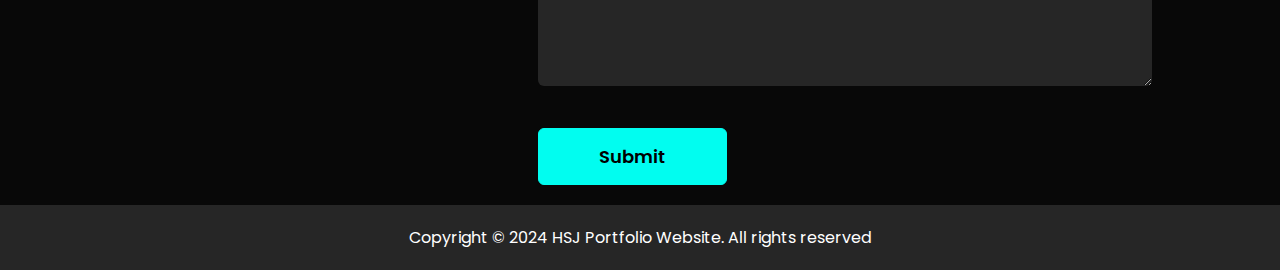
==== commit 1920e3f1: "hh" ====
--- a/index.html
+++ b/index.html
@@ -8,6 +8,7 @@
     <link rel="icon" href="images/1.png" type="image/x-icon">
     <link rel="stylesheet" href="style.css">
     <script src="https://kit.fontawesome.com/3950568ccf.js" crossorigin="anonymous"></script>
+    
 </head>
 
 <body>
@@ -15,7 +16,9 @@
         <div id="header">
             <div class="navbar">
                 <nav>
-                    <img src="images/logo.png" class="logo">
+                    <a href="#header">
+                        <img src="images/logo.png" class="logo" alt="Home">
+                      </a>
                     <ul class="menu" id="menu">
                         <div class="close" id="closeIcon"></div>
                         <li><a href="#header">Home</a></li>
@@ -169,17 +172,19 @@
 
                 </div>
                 <div>
-                    <i class="fa-solid fa-code"></i>
-                    <h2>Mern Stack development</h2>
+                    <i class="fa-brands fa-webflow"></i>
+                    <h2>Webflow</h2>
+                    <p>Skilled in leveraging Wix's intuitive platform to create visually appealing and functional
+                        websites, ensuring user-friendly experiences for clients.</p>
+
+                </div>
+                <div>
+                    <i class="fa-brands fa-shopify"></i>
+                    <h2>Shopify</h2>
                     <p>Proficient in developing full-stack web applications using MongoDB, Express.js, React.js, and
                         Node.js, integrating modern technologies to build scalable and efficient solutions.</p>
 
                 </div>
-                <!-- <div>
-                <h2>MySQL</h2>
-                <p>Lorem ipsum, dolor sit amet consectetur adipisicing elit. Nobis incidunt repudiandae amet quisquam nihil! Id atque ea officiis neque unde quibusdam libero.</p>
-                
-            </div> -->
             </div>
         </div>
     </div>
@@ -215,7 +220,7 @@
                         <h3>E-commerce Website</h3>
                         <p>Lorem ipsum dolor sit amet consectetur adipisicing elit. Delectus inventore deleniti
                             repudiandae consectetur unde at quo, natus nemo velit ut incidunt distinctio?</p>
-                        <a href="https://github.com/hsj0402/Ecommerce.git" target="_blank"><i
+                        <a href="https://ecommerce-hsj-shop.vercel.app/" target="_blank"><i
                                 class="fa-solid fa-up-right-from-square"></i></a>
                     </div>
                 </div>
@@ -235,7 +240,7 @@
                         <h3>CRUD Application</h3>
                         <p>Lorem ipsum dolor sit amet consectetur adipisicing elit. Delectus inventore deleniti
                             repudiandae consectetur unde at quo, natus nemo velit ut incidunt distinctio?</p>
-                        <a href="https://github.com/hsj0402/Todo-List-and-Dies-roll.git" target="_blank"><i
+                        <a href="https://todo-react-hsj-app.vercel.app/" target="_blank"><i
                                 class="fa-solid fa-up-right-from-square"></i></a>
                     </div>
                 </div>
@@ -254,6 +259,10 @@
     </a>
 
     <!-- ----------------------------Contact----------------------------- -->
+
+
+  
+
 
     <div id="contact">
         <div class="container">
@@ -265,11 +274,9 @@
                     <p><i class="fa-solid fa-phone"></i><a href="tel:+91 8660372399">+91 8660372399</a></p>
                     <p><i class="fa-solid fa-phone"></i><a href="tel:+91 7738207690">+91 7738207690</a></p>
                     <div class="social-icons">
-                        <a href="https://www.linkedin.com/in/harsh-jain-b75967247" target="_blank"><i
-                                class="fa-brands fa-linkedin"></i></a>
+                        <a href="https://www.linkedin.com/in/harsh-jain-b75967247" target="_blank"><i class="fa-brands fa-linkedin"></i></a>
                         <a href="https://github.com/hsj0402" target="_blank"><i class="fa-brands fa-github"></i></a>
-                        <a href="https://www.instagram.com/harsh_jain0402?igsh=NXM4eTUwamxiaGNn" target="_blank"><i
-                                class="fa-brands fa-instagram"></i></a>
+                        <a href="https://www.instagram.com/harsh_jain0402" target="_blank"><i class="fa-brands fa-instagram"></i></a>
                         <a href="#"><i class="fa-brands fa-square-twitter"></i></a>
                     </div>
                 </div>
@@ -282,6 +289,7 @@
                     </form>
                     <span id="msg"></span>
                 </div>
+
             </div>
         </div>
     </div>
--- a/style.css
+++ b/style.css
@@ -311,56 +311,6 @@
 }
 
 /* ----------------------------------Skills-------------------------------------- */
-/* 
-#skills {
-    padding: 30px 0;
-}
-
-.skills-list {
-    display: grid;
-    grid-template-columns: repeat(auto-fit, minmax(250px, 1fr));
-    grid-gap: 40px;
-    margin-top: 20px;
-}
-
-.skills-list div {
-    background: #262626;
-    padding: 40px;
-    font-size: 13px;
-    font-weight: 300;
-    border-radius: 10px;
-    transition: backgroung 0.5s, transform 0.5s;
-}
-
-.skills-list div i {
-    font-size: 50px;
-    margin-bottom: 30px;
-}
-
-.skills-list div h2 {
-    font-size: 30px;
-    font-weight: 500;
-    margin-bottom: 15px;
-}
-
-.skills-list div a {
-    text-decoration: none;
-    color: #fff;
-    font-size: 12px;
-    margin-top: 20px;
-    display: inline-block;
-}
-
-.skills-list div:hover {
-    background: #01fdf0;
-    color: #080808;
-    transform: translateY(-10px);
-}
-
-.section {
-    padding-top: 25px;
-
-} */
 
 
 #skills {
@@ -448,10 +398,6 @@
 .section {
     padding-top: 25px;
 }
-
-
-
-
 
 
 /* -------------------------portfolio---------------------------- */
@@ -658,12 +604,7 @@
 
 /* ---------------------whatsapp------------------------ */
 
-/* body {
-    font-family: 'Poppins', sans-serif;
-    margin: 0;
-    padding: 0;
-    background-color: #f8f9fa;
-} */
+
 
 .whatsapp-icon {
     position: fixed;
@@ -687,7 +628,6 @@
 
 /* ------------------------------css for small screens-------------------- */
 
-/* Large devices (desktops, 1200px and up) */
 @media only screen and (min-width: 1200px) {
     .sub-title {
         font-size: 50px;
@@ -730,7 +670,7 @@
     }
 }
 
-/* Medium devices (tablets, 768px to 1199px) */
+
 @media only screen and (max-width: 1199px) and (min-width: 1000px) {
     .layer {
         width: 300px;
@@ -753,7 +693,6 @@
 
     .worklist {
         display: grid;
-        /* grid-template-columns: repeat(auto-fit, minmax(250px, 1fr)); */
         grid-template-columns: repeat(2, 1fr);
         grid-gap: 40px;
         margin-top: 50px;
@@ -851,7 +790,6 @@
 
     .worklist {
         display: grid;
-        /* grid-template-columns: repeat(auto-fit, minmax(250px, 1fr)); */
         grid-template-columns: repeat(2, 1fr);
         grid-gap: 40px;
         margin-top: 50px;
@@ -927,7 +865,7 @@
     }
 }
 
-/* Small devices (phones, 600px to 767px) */
+
 @media only screen and (max-width: 767px) and (min-width: 600px) {
     .layer {
         width: 200px;
@@ -950,7 +888,6 @@
 
     .worklist {
         display: grid;
-        /* grid-template-columns: repeat(auto-fit, minmax(250px, 1fr)); */
         grid-template-columns: repeat(1, 1fr);
         grid-gap: 40px;
         margin-top: 50px;
@@ -1040,7 +977,7 @@
     }
 }
 
-/* Extra small devices (phones, less than 600px) */
+
 @media only screen and (max-width: 599px) {
     .layer {
         width: 200px;
@@ -1070,7 +1007,6 @@
     
     .worklist {
         display: grid;
-        /* grid-template-columns: repeat(auto-fit, minmax(250px, 1fr)); */
         grid-template-columns: repeat(1, 1fr);
         grid-gap: 40px;
         margin-top: 50px;
@@ -1225,12 +1161,11 @@
         width: 75px;
     }
 
-    ul {
+    /* ul {
         display: none;
-    }
+    } */
 
     .header-text h1 span {
-        /* display: block; */
         font-size: 20px;
     }
 
@@ -1283,5 +1218,190 @@
         height: 100%;
     }
 
-
-}+    .copyright p{
+        font-size: 10px;
+    }
+
+
+}
+
+
+
+
+
+
+
+
+
+/* 
+.contact-form {
+    background-color: rgba(16, 16, 16, 0.95);
+    padding: 40px;
+    border-radius: 15px;
+    box-shadow: 0px 8px 30px rgba(0, 0, 0, 0.6), 0px 0px 20px rgba(1, 253, 240, 0.3);
+    width: 100%;
+    max-width: 450px;
+    text-align: center;
+    animation: floatIn 1.5s ease;
+    position: relative;
+    transform: translateY(0);
+    transition: transform 0.2s ease-out, box-shadow 0.4s ease;
+}
+
+.contact-form:hover {
+    transform: translateY(-5px);
+    box-shadow: 0px 8px 30px rgba(0, 0, 0, 0.6), 0px 0px 40px rgba(1, 253, 240, 0.8);
+}
+
+@keyframes floatIn {
+    0% {
+        opacity: 0;
+        transform: translateY(100px);
+    }
+    100% {
+        opacity: 1;
+        transform: translateY(0);
+    }
+}
+
+.contact-form h2 {
+    color: #01fdf0;
+    font-size: 30px;
+    margin-bottom: 20px;
+    letter-spacing: 2px;
+    opacity: 0;
+    transform: translateY(-20px);
+    animation: titleFadeIn 1s forwards ease-in-out;
+}
+
+@keyframes titleFadeIn {
+    0% {
+        opacity: 0;
+        transform: translateY(-20px);
+    }
+    100% {
+        opacity: 1;
+        transform: translateY(0);
+    }
+}
+
+.contact-form h2::after {
+    content: '';
+    width: 50px;
+    height: 3px;
+    background-color: #01fdf0;
+    display: block;
+    margin: 10px auto 0 auto;
+    animation: slide-in 1s ease-in-out 1s forwards;
+}
+
+@keyframes slide-in {
+    from {
+        width: 0;
+    }
+    to {
+        width: 50px;
+    }
+}
+
+.form-group {
+    position: relative;
+    margin-bottom: 40px;
+}
+
+input, textarea {
+    width: 100%;
+    padding: 12px;
+    background-color: transparent;
+    border: 2px solid rgba(1, 253, 240, 0.5);
+    border-radius: 5px;
+    color: #fff;
+    outline: none;
+    transition: border 0.4s ease, box-shadow 0.4s ease;
+}
+
+input:focus, textarea:focus {
+    border: 2px solid rgba(1, 253, 240, 0.8);
+    box-shadow: 0px 0px 10px rgba(1, 253, 240, 0.8);
+}
+
+label {
+    position: absolute;
+    top: 14px;
+    left: 10px;
+    color: #aaa;
+    font-size: 16px;
+    pointer-events: none;
+    transition: all 0.3s ease;
+}
+
+input:focus + label, input:not(:placeholder-shown) + label,
+textarea:focus + label, textarea:not(:placeholder-shown) + label {
+    top: -20px;
+    left: 5px;
+    color: #01fdf0;
+    font-size: 12px;
+}
+
+.submit-btn {
+    background: linear-gradient(45deg, #01fdf0, #03a5f0);
+    color: #101010;
+    padding: 14px 25px;
+    border: none;
+    border-radius: 25px;
+    font-size: 18px;
+    cursor: pointer;
+    transition: all 0.3s ease;
+    box-shadow: 0px 0px 10px rgba(1, 253, 240, 0.4);
+    position: relative;
+    overflow: hidden;
+}
+
+.submit-btn:hover {
+    background: linear-gradient(45deg, #03a5f0, #01fdf0);
+    box-shadow: 0px 0px 20px rgba(1, 253, 240, 0.8), 0px 0px 40px rgba(1, 253, 240, 0.6);
+    transform: scale(1.08);
+}
+
+.submit-btn::before {
+    content: '';
+    position: absolute;
+    width: 300%;
+    height: 300%;
+    top: 50%;
+    left: 50%;
+    background: rgba(255, 255, 255, 0.2);
+    transition: width 0.4s ease, height 0.4s ease, top 0.2s ease, left 0.2s ease;
+    transform: translate(-50%, -50%);
+    border-radius: 50%;
+}
+
+.submit-btn:hover::before {
+    width: 0;
+    height: 0;
+}
+
+.submit-btn:active {
+    transform: scale(0.98);
+    box-shadow: 0px 0px 10px rgba(1, 253, 240, 0.6);
+}
+ */
+
+
+
+
+
+
+
+
+
+
+
+
+
+
+
+
+
+
+
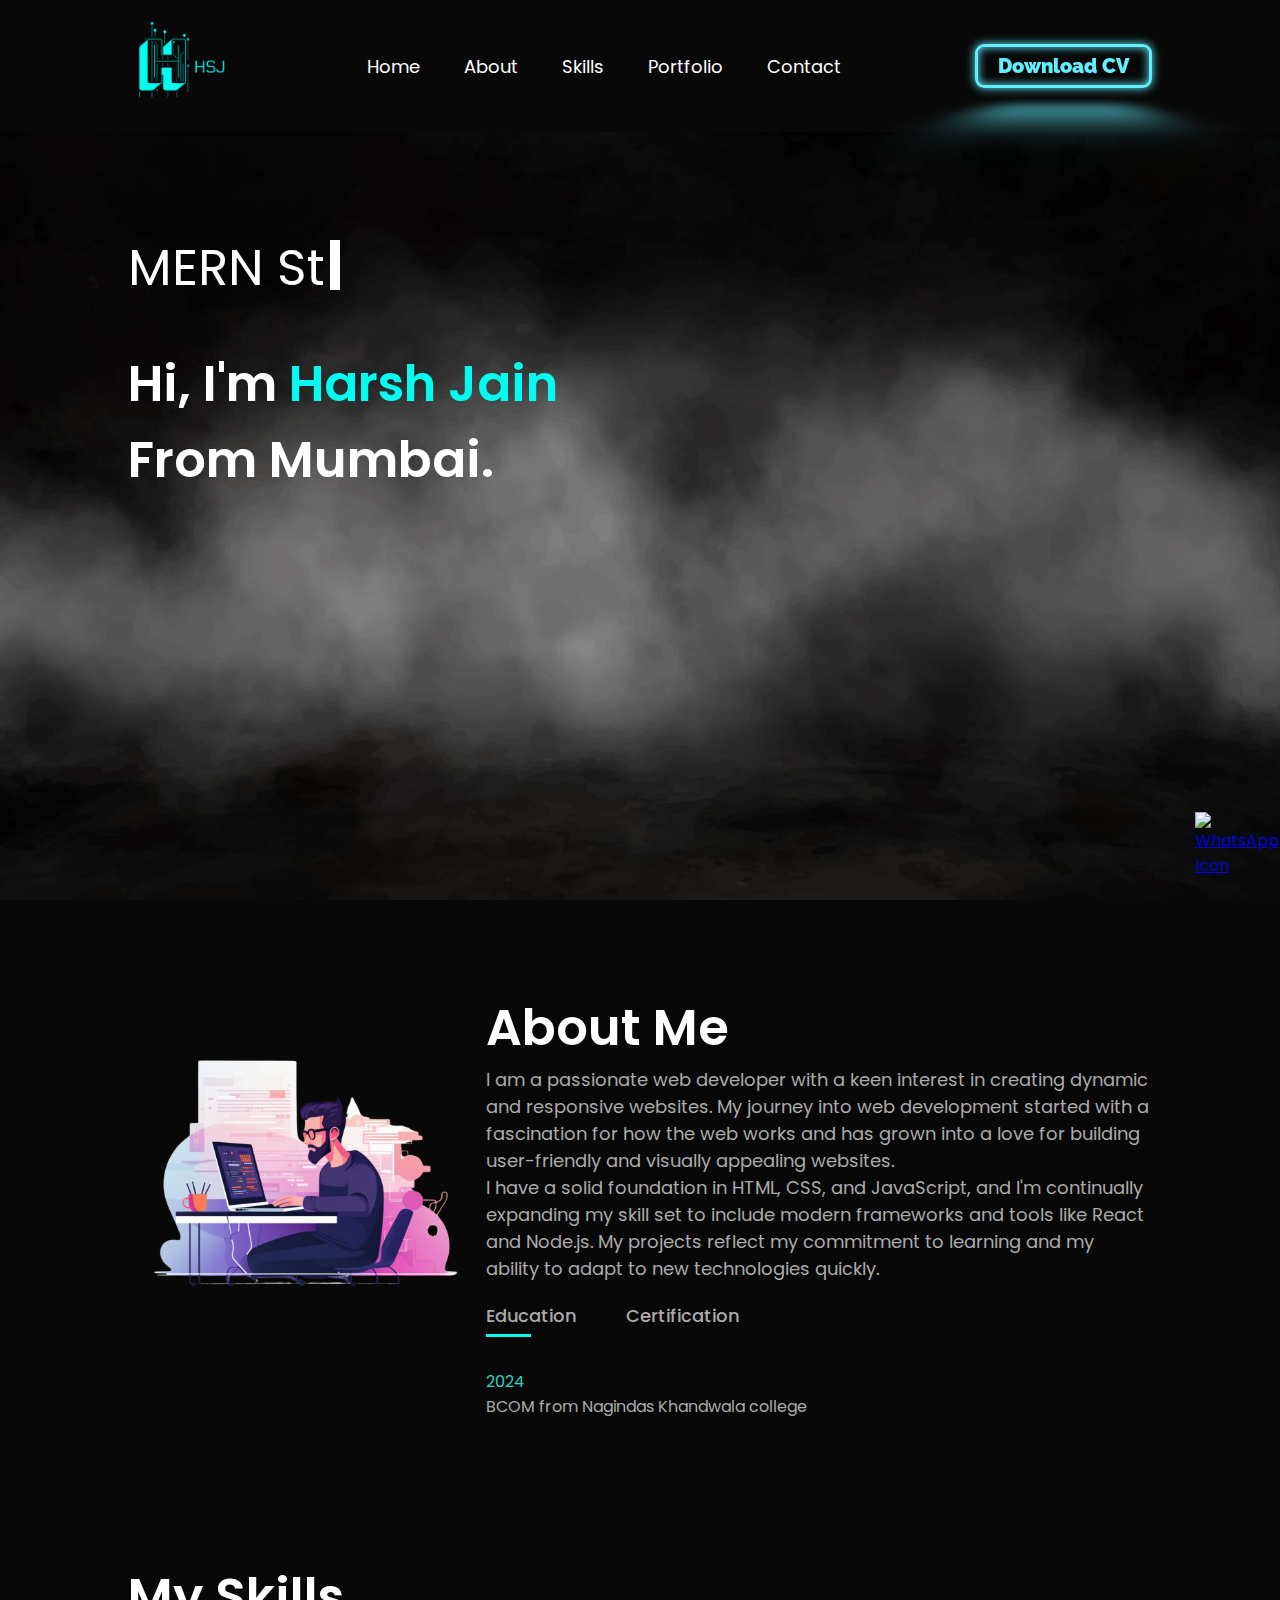
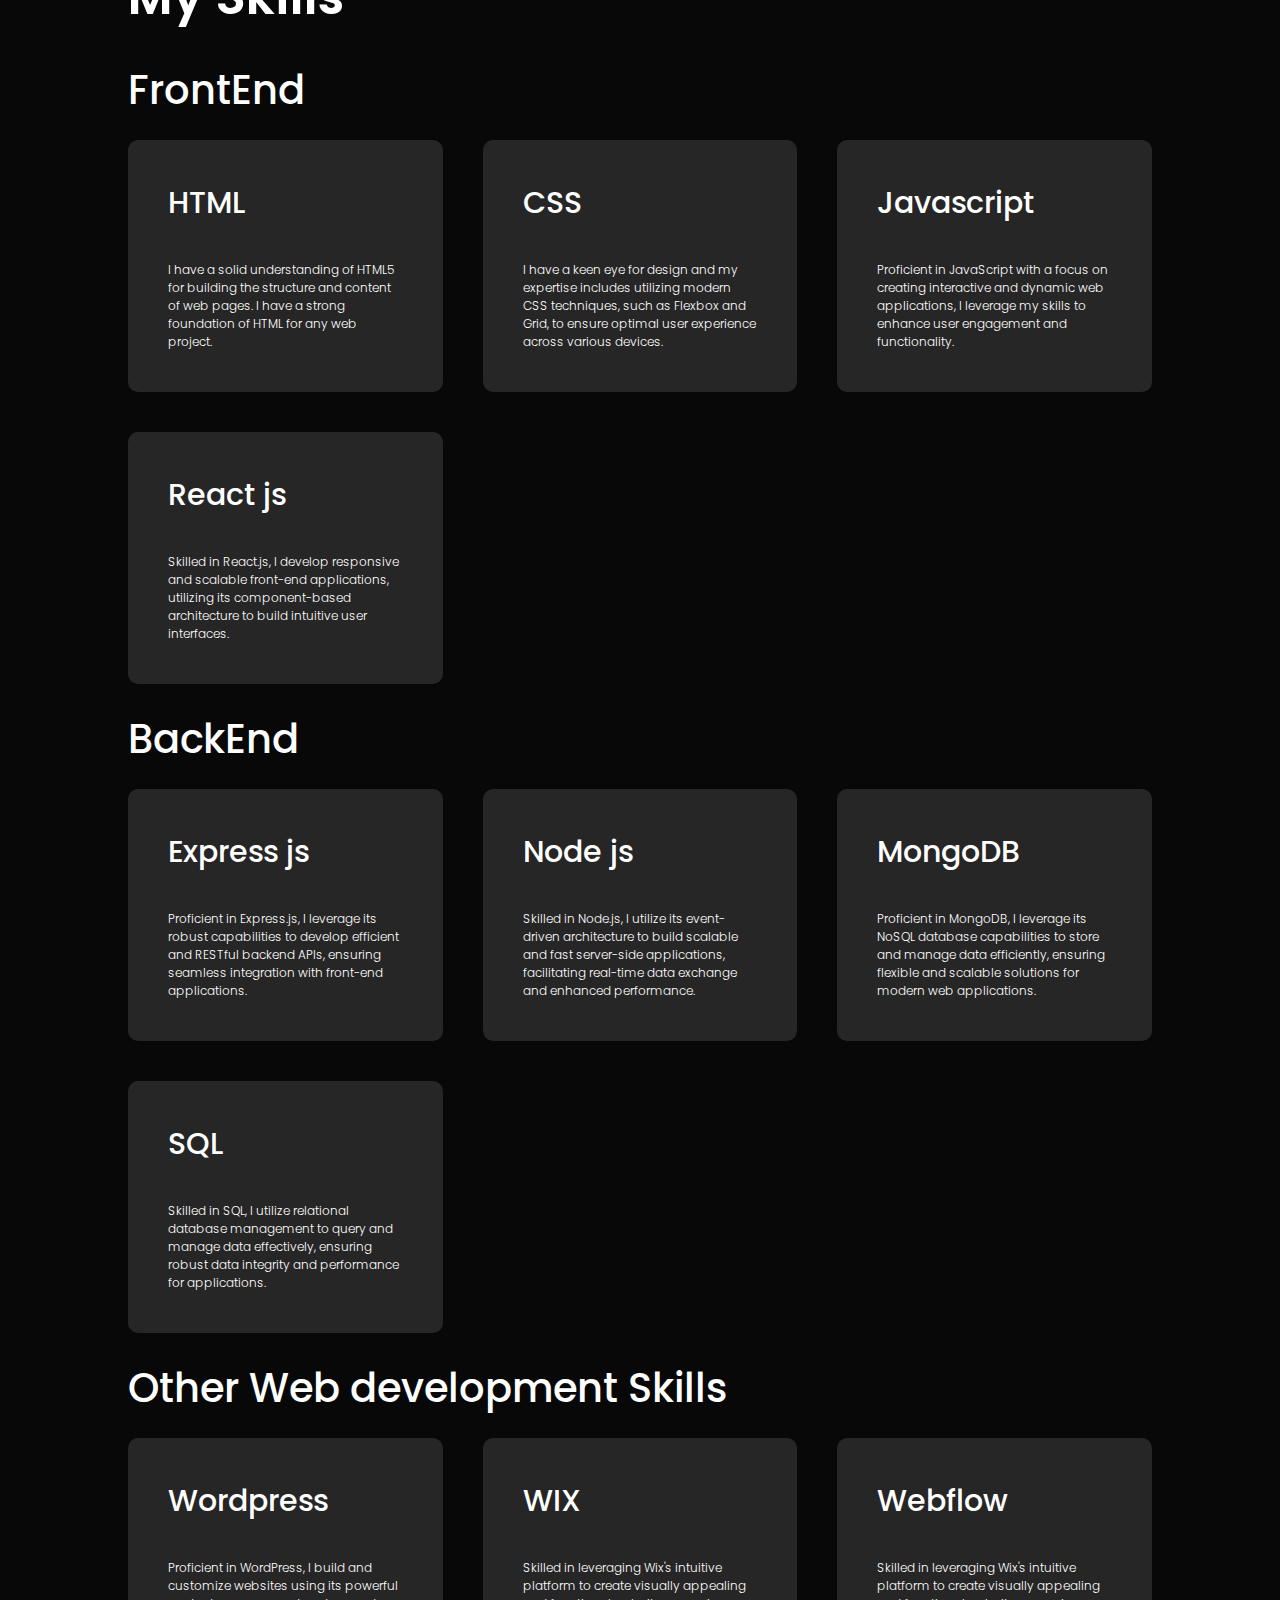
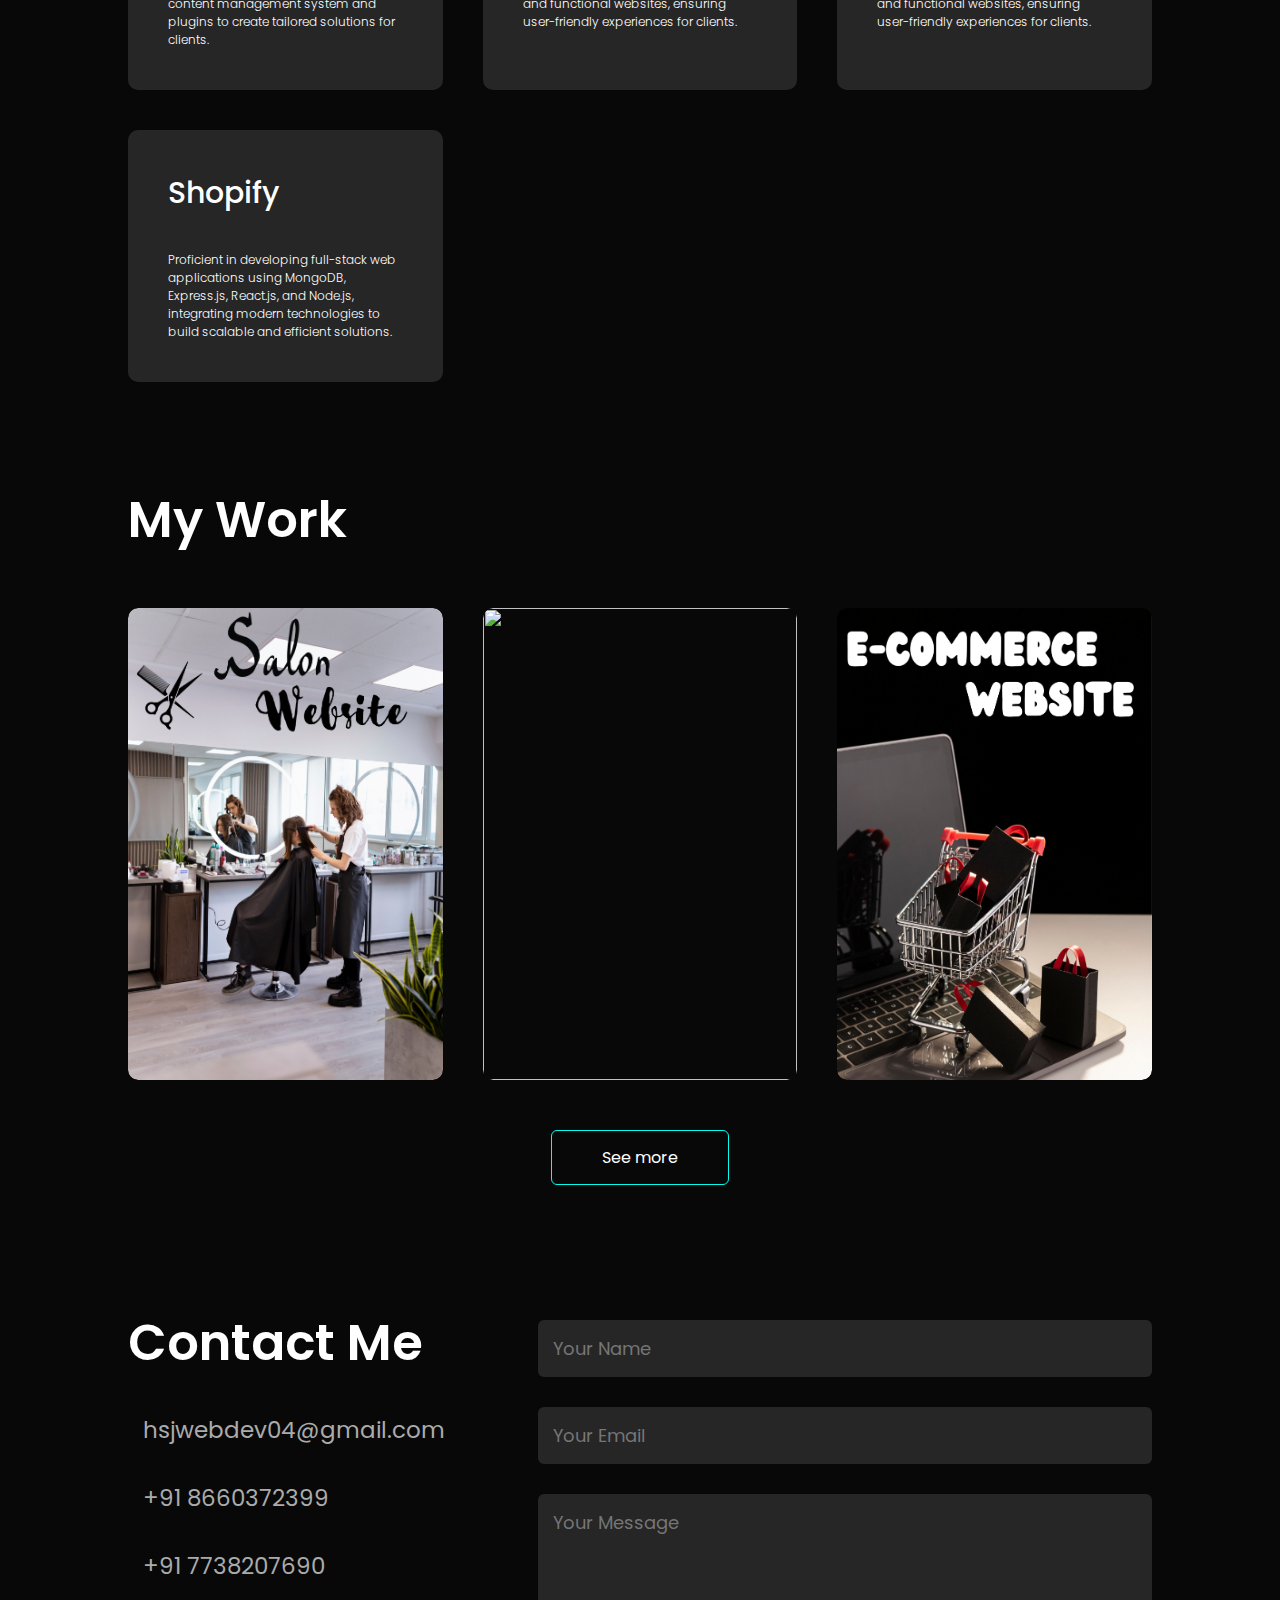
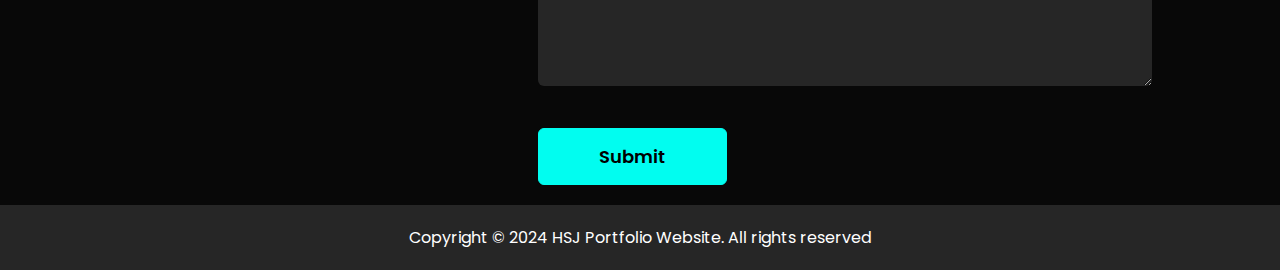
==== commit e9d44ea2: "hh" ====
--- a/index.html
+++ b/index.html
@@ -51,7 +51,8 @@
         <div class="container">
             <div class="row">
                 <div class="about-col-1">
-                    <img src="images/user1.png" alt="">
+                    <!-- <img src="images/user1.png" alt=""> -->
+                    <img src="images/HSJ_2.png" alt="">
                 </div>
                 <div class="about-col-2">
                     <h1 class="sub-title">About Me</h1>
--- a/style.css
+++ b/style.css
@@ -241,7 +241,7 @@
 /* ------------------about----------------------  */
 
 .about-col-1 img {
-    width: 90%;
+    width: 100%;
     border-radius: 15px;
 }
 
